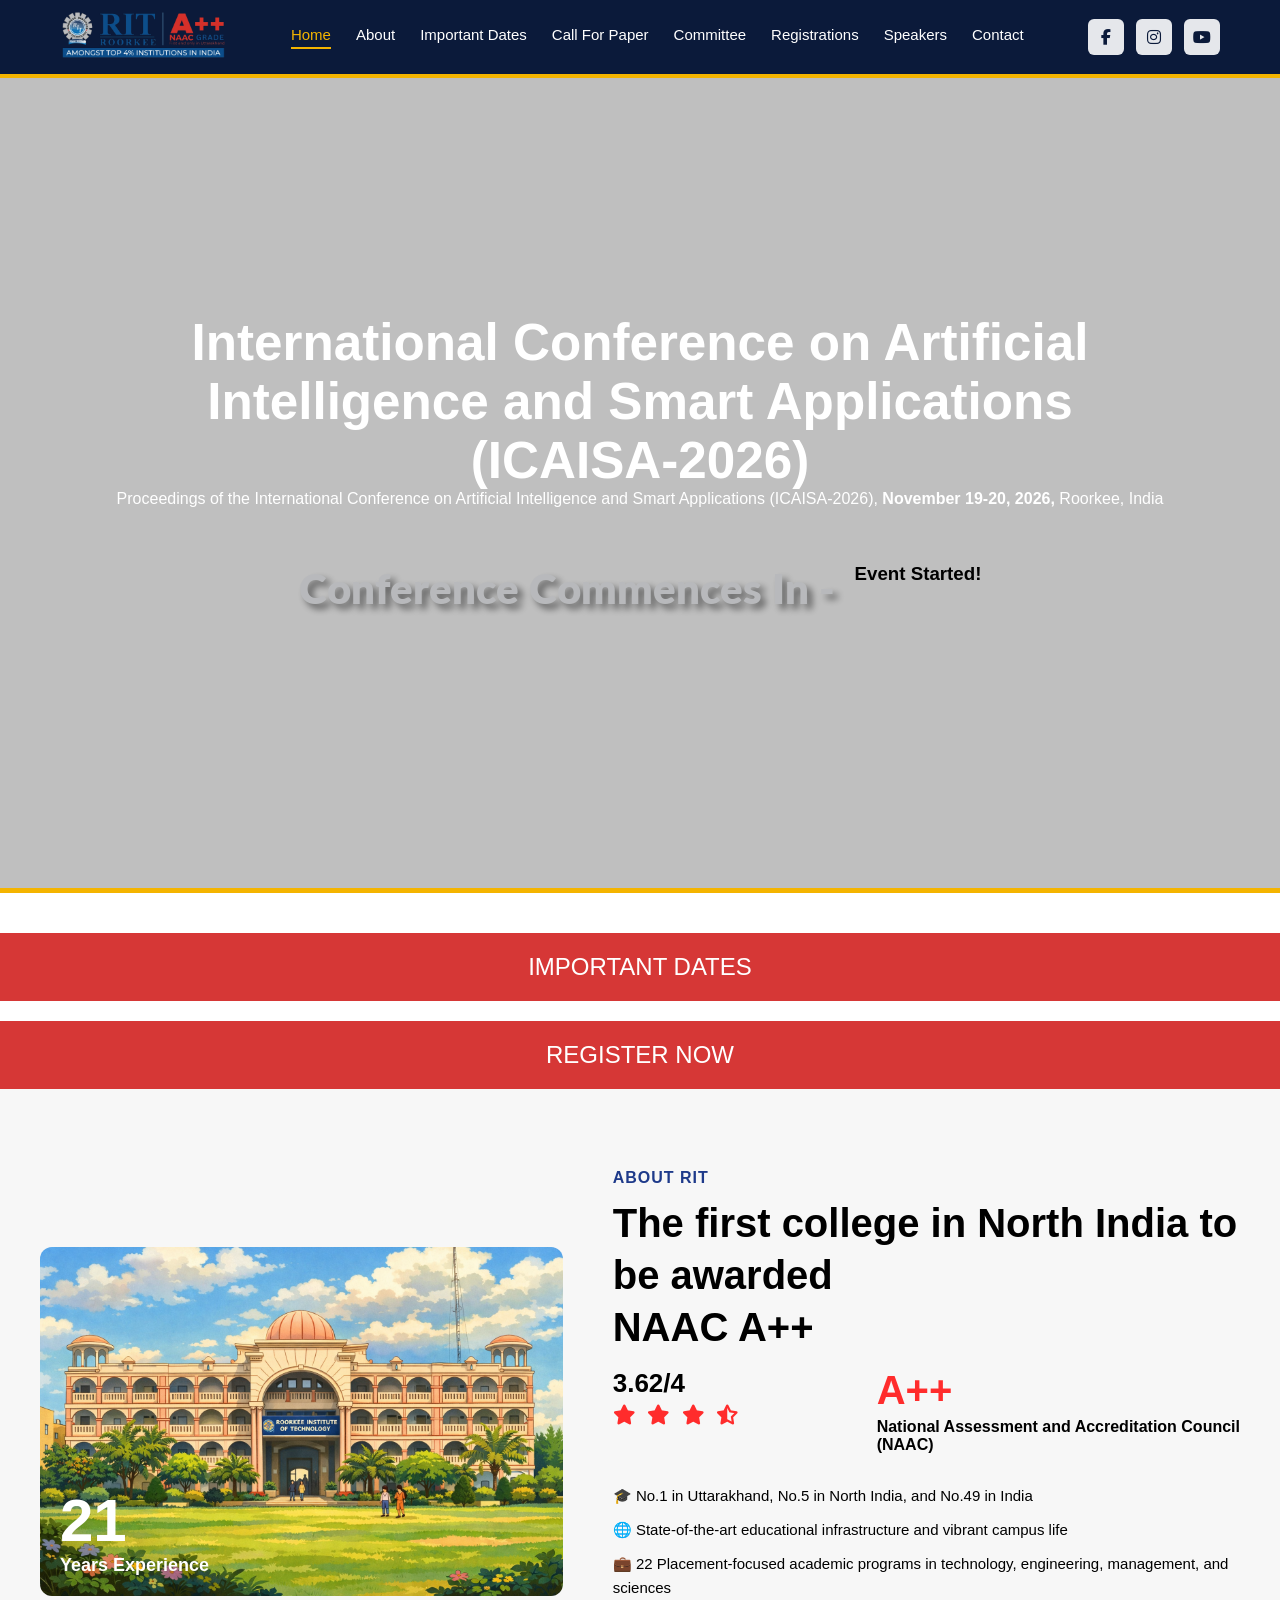
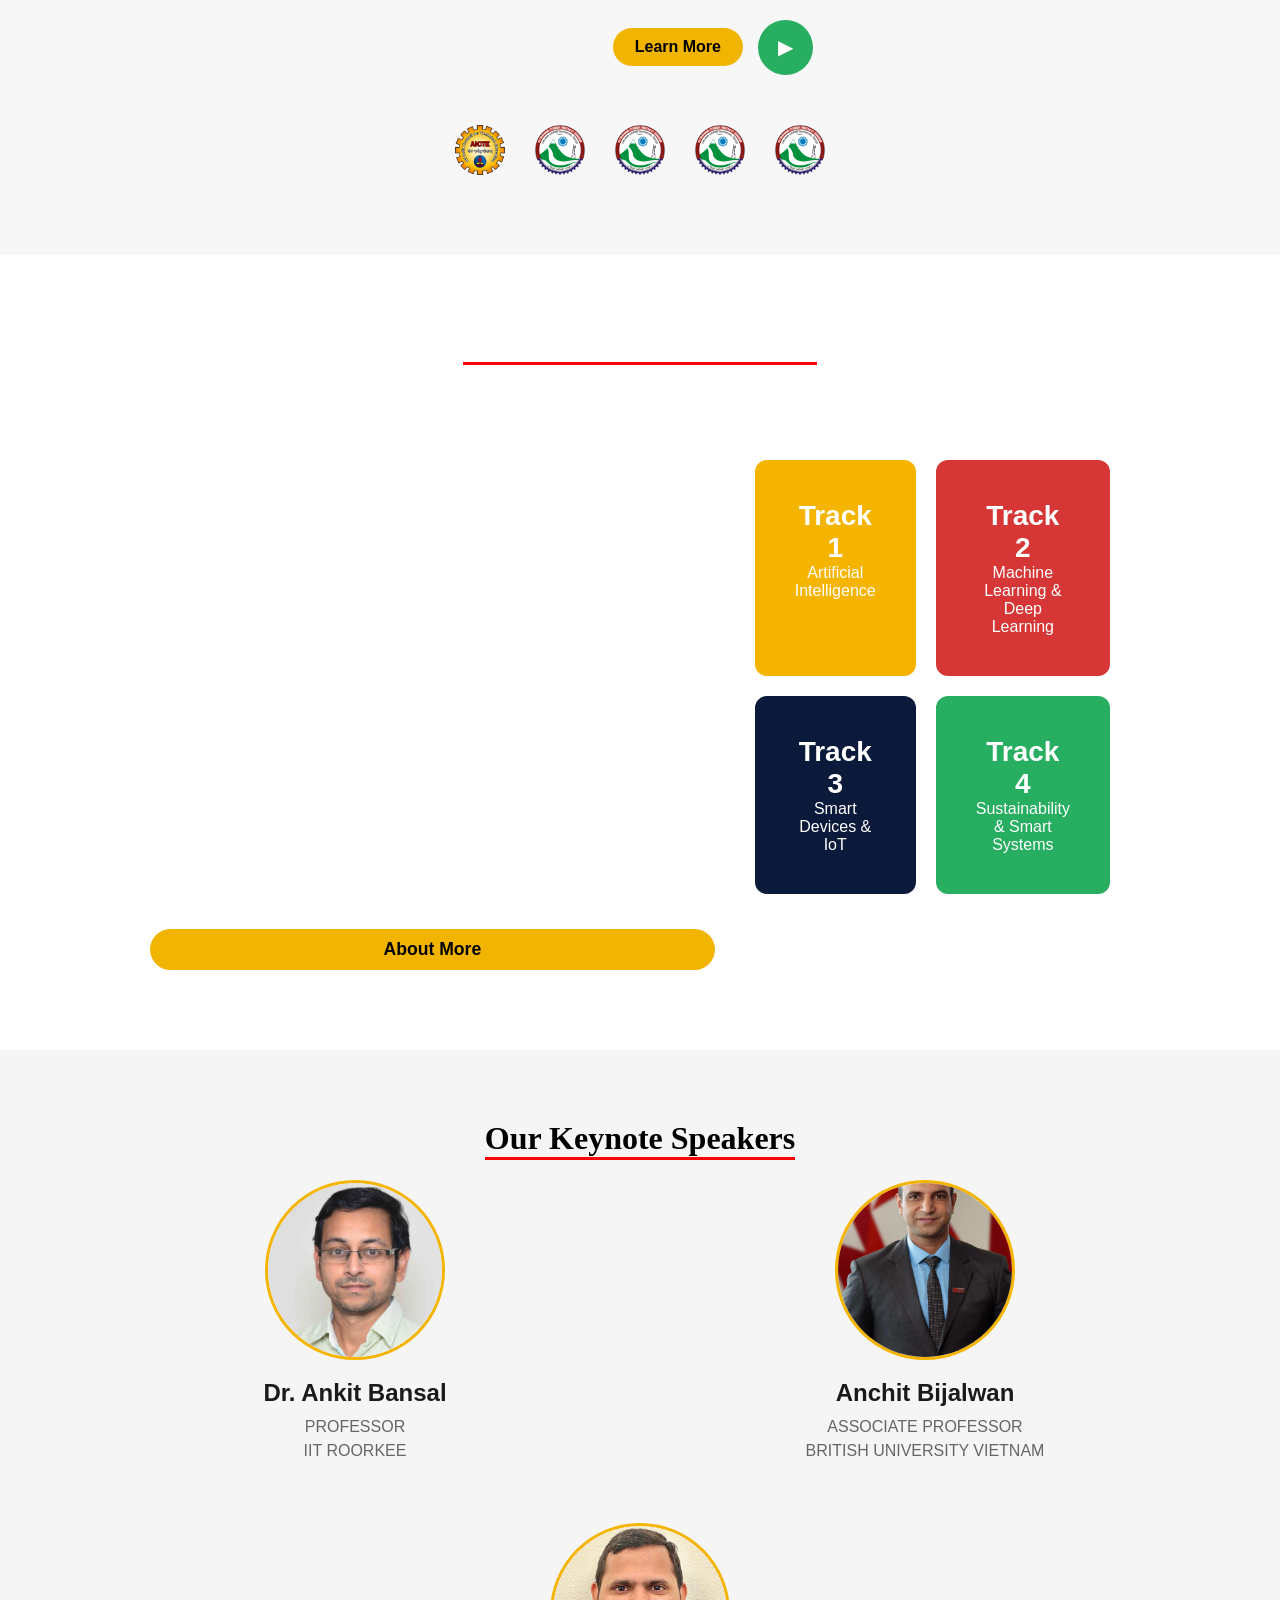
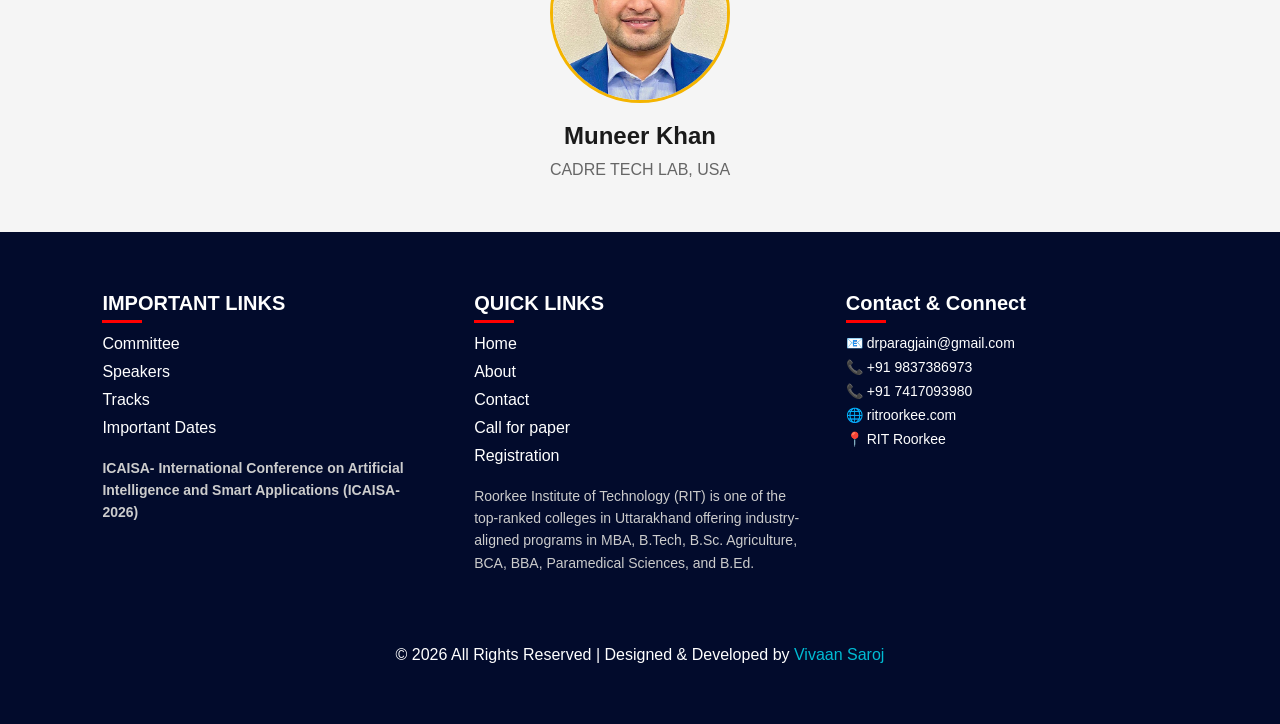
==== index.html @ 370b6e67 "Call for paper page and Important Dates page is added" ====
<!DOCTYPE html>
<html lang="en">

<head>
    <meta charset="UTF-8">
    <meta name="viewport" content="width=device-width, initial-scale=1.0">
    <title>RIT A++(ICAISA-2026)</title>
    <link rel="stylesheet" href="style.css">

    <link rel="stylesheet" href="https://cdnjs.cloudflare.com/ajax/libs/font-awesome/6.5.0/css/all.min.css">
    <link rel="preconnect" href="https://fonts.googleapis.com">
    <link rel="preconnect" href="https://fonts.gstatic.com" crossorigin>
    <link
        href="https://fonts.googleapis.com/css2?family=Barlow:ital,wght@0,100;0,200;0,300;0,400;0,500;0,600;0,700;0,800;0,900;1,100;1,200;1,300;1,400;1,500;1,600;1,700;1,800;1,900&family=Datatype:wght@100..900&family=Inter:ital,opsz,wght@0,14..32,100..900;1,14..32,100..900&family=Lato:ital,wght@0,100;0,300;0,400;0,700;0,900;1,100;1,300;1,400;1,700;1,900&family=Lobster+Two:ital,wght@0,400;0,700;1,400;1,700&family=Nata+Sans:wght@100..900&family=Teko:wght@300..700&display=swap"
        rel="stylesheet">

</head>

<body>


    <header class="navbar">
        <div class="nav-container">

            <!-- Logo -->
            <div class="logo">
                <a href="./index.html">
                    <img src="./resource/RIT_LOGO.png" alt="RIT Logo">
                </a>
            </div>

            <!-- Desktop Menu -->
            <nav class="nav-links">
                <a href="./index.html" class="active">Home</a>
                <a href="./About.html">About</a>
                <a href="./important-dates.html">Important Dates</a>
                <a href="./callforpaper.html">Call For Paper</a>
                <a href="./commettee.html">Committee</a>
                <a href="./registration.html">Registrations</a>
                <a href="#speaker-section">Speakers</a>
                <a href="./contact.html">Contact</a>
            </nav>

            <!-- Social Icons -->
            <div class="social-icons">
                <a href="https://www.facebook.com/roorkeerit/" target="_blank" rel="noopener noreferrer"><i class="fab fa-facebook-f"></i></a>
                <a href="https://www.instagram.com/ritroorkee2005/?hl=en" target="_blank" rel="noopener noreferrer"><i class="fab fa-instagram"></i></a>
                <a href="https://www.youtube.com/@Roorkeeinstituteoftechnology" target="_blank" rel="noopener noreferrer"><i class="fab fa-youtube"></i></a>
            </div>

            <!-- Mobile Menu Icon -->
            <div class="menu-toggle" id="menuToggle">
                ☰
            </div>

        </div>
    </header>
    <!-- Mobile Fullscreen Menu -->
    <div class="mobile-menu" id="mobileMenu">
        <span class="close-btn" id="closeMenu">✕</span>

        <a href="./index.html" class="active">Home</a>
        <a href="./About.html">About</a>
        <a href="./important-dates.html">Important Dates</a>
        <a href="./callforpaper.html">Call For Paper</a>
        <a href="./commettee.html">Committee</a>
        <a href="./registration.html">Registrations</a>
        <a href="#speaker-section">Speakers</a>
        <a href="./contact.html">Contact</a>

        <!-- Social Icons (Mobile) -->
        <div class="mobile-social">
            <a href="https://www.facebook.com/roorkeerit/" target="_blank" rel="noopener noreferrer"><i class="fab fa-facebook-f"></i></a>
            <a href="https://www.instagram.com/ritroorkee2005/?hl=en" target="_blank" rel="noopener noreferrer"><i class="fab fa-instagram"></i></a>
            <a href="https://www.youtube.com/@Roorkeeinstituteoftechnology" target="_blank" rel="noopener noreferrer"><i class="fab fa-youtube"></i></a>
        </div>
    </div>




    <section class="Hero-Section video-section">
        <video autoplay muted loop playsinline class="bg-video">
            <source src="https://res.cloudinary.com/dwsoa92iv/video/upload/v1775106284/video_pzdsb8.mp4"
                type="video/mp4">
            Your browser does not support the video tag.
        </video>

        <div class="content">
            <h1>International Conference on Artificial Intelligence and Smart Applications (ICAISA-2026)</h1>
            <p>Proceedings of the International Conference on Artificial Intelligence and Smart Applications
                (ICAISA-2026), <b>November
                    19-20, 2026,</b> Roorkee, India</p>
        </div>

        <div class="counter">
            <div class="countdown-container">
                <div class="counting-heading">
                    <h2 class="title">Conference Commences In - </h2>
                </div>

                <div class="countdown">
                    <div class="time-box">
                        <span id="days">00</span>
                        <p>Days</p>
                    </div>
                    <div class="time-box">
                        <span id="hours">00</span>
                        <p>Hours</p>
                    </div>
                    <div class="time-box">
                        <span id="minutes">00</span>
                        <p>Minutes</p>
                    </div>
                    <div class="time-box">
                        <span id="seconds">00</span>
                        <p>Seconds</p>
                    </div>
                </div>
            </div>
        </div>

    </section>

    <section class="home-page-links">

        <div class="home-links">
            <a href="./important-dates.html">IMPORTANT DATES</a>
        </div>
        <div class="home-links">
            <a href="./registration.html">REGISTER NOW</a>
        </div>

    </section>


    <!-- <section class="home-about-rit"></section> -->
    <section class="about-section">
        <div class="about-container">
    
            <!-- Left Image -->
            <div class="about-image">
                <img src="./resource/rit-about-img.png" alt="Experience Image">
    
                <div class="experience-badge">
                    <span class="years">21</span>
                    <span class="text">Years Experience</span>
                </div>
            </div>
    
            <!-- Right Content -->
            <div class="about-content">
                <p class="subtitle">ABOUT RIT</p>

                <div class="naac-left">
                    <h1>
                        The first college in North India to be awarded <br>
                        <span>NAAC A++</span>
                    </h1>
                
                    <div class="rating-naac">
                        <div class="rating">
                            <h2>3.62/4</h2>
                            <div class="stars">
                                <i class="fa-solid fa-star"></i>
                                <i class="fa-solid fa-star"></i>
                                <i class="fa-solid fa-star"></i>
                                <i class="fa-solid fa-star-half-stroke"></i>
                            </div>
                        </div>
                        <div class="rating naac">
                            <h2>A++</h2>
                            <p>National Assessment and Accreditation Council <br> (NAAC)</p>
                        </div>
                    </div>

                
                    <ul class="features">
                        <li>🎓 No.1 in Uttarakhand, No.5 in North India, and No.49 in India</li>
                        <li>🌐 State-of-the-art educational infrastructure and vibrant campus life</li>
                        <li>💼 22 Placement-focused academic programs in technology, engineering, management, and sciences</li>
                    </ul>
                </div>
    
                <div class="buttons">
                    <a href="https://ritroorkee.com/" class="btn-primary" target="_blank" rel="noopener noreferrer">Learn More</a>
    
                    <a href="https://www.youtube.com/watch?v=4znWxGRfNgY" class="play-btn" target="_blank" rel="noopener noreferrer">
                        ▶
                    </a>
                </div>
            </div>
    
        </div>
    
        <!-- Logos -->
        <div class="about-logos">
            <img src="./resource/AICTE-logo.png" alt="AICTE LOGO">
            <img src="./resource/UTU-logo.png" alt="UTU LOGO">
            <img src="./resource/UTU-logo.png" alt="UTU LOGO">
            <img src="./resource/UTU-logo.png" alt="UTU LOGO">
            <img src="./resource/UTU-logo.png" alt="UTU LOGO">
        </div>
    </section>



    <section class="welcome-section" id="welcome">
        <div class="welcome-heading">
            <h1>Welcome to ICAISA-2026</h1>
        </div>

        <div class="home-about-ICAISA">
            <div class="welcoming-paragraph">
                <p>Welcome to <b>"International Conference on Artificial Intelligence and Smart Applications
                        (ICAISA-2026)"</b></p>
                <p>
                    A prestigious international forum dedicated to advancing research, innovation, and collaboration
                    in the field of artificial intelligence and intelligent technologies. The conference serves
                    as a global hub for knowledge exchange, where experts, thought leaders, and innovators come together
                    to present ideas, share insights, and discuss transformative technologies shaping the future of
                    smart applications and digital ecosystems.
                </p>
            
                <p>
                    ICAISA-2026 is thoughtfully designed for a diverse and interdisciplinary audience, including
                    academicians, researchers, doctoral scholars, postgraduate students, industry professionals,
                    technology developers, startup founders, and policymakers. Whether you are presenting
                    groundbreaking research, exploring industry-driven solutions, or aiming to stay ahead in the
                    rapidly evolving AI landscape, this conference offers valuable opportunities for learning,
                    networking, and global collaboration.
                </p>
            
                <p>
                    The conference highlights key areas such as machine learning, deep learning,
                    computer vision, and natural language processing, along with their applications
                    in healthcare, smart cities, intelligent transportation, cybersecurity, automation, and
                    decision-making systems. By bridging the gap between theory and real-world implementation,
                    ICAISA-2026 aims to foster innovation, encourage collaboration, and build sustainable,
                    intelligent systems that enhance productivity and quality of life worldwide.
                </p>

                <a href="./About.html" class="btn-primary about-more-btn">About More</a>
            </div>
            
            <div class="Track-carousel">
                <div class="grid-container">
                    <div class="box box1">
                        <h3>Track 1</h3>
                        <p>Artificial Intelligence</p>
                    </div>
                    <div class="box box2">
                        <h3>Track 2</h3>
                        <p>Machine Learning & Deep Learning</p>
                    </div>
                    <div class="box box3">
                        <h3>Track 3</h3>
                        <p>Smart Devices & IoT</p>
                    </div>
                    <div class="box box4">
                        <h3>Track 4</h3>
                        <p>Sustainability & Smart Systems</p>
                    </div>
                </div>
            </div>
        </div>
    
    </section>



    <section class="speakers-section" id="speaker-section">
        <div class="welcome-heading speaker-heading">
            <h1>Our Keynote Speakers</h1>
        </div>
        <div class="speakers-container">

            <!-- Speaker 1 -->
            <div class="speaker">
                <img src="./resource/speaker1.jpg" alt="Dr Ankit Bansal">
                <h3>Dr. Ankit Bansal</h3>
                <p>PROFESSOR<br>IIT ROORKEE</p>
            </div>

            <!-- Speaker 2 -->
            <div class="speaker">
                <img src="./resource/speaker2.jpg" alt="Anchit Bijalwan">
                <h3>Anchit Bijalwan</h3>
                <p>ASSOCIATE PROFESSOR<br>BRITISH UNIVERSITY VIETNAM</p>
            </div>

            <!-- Speaker 3 -->
            <div class="speaker center">
                <img src="./resource/speaker3.jpg" alt="Muneer Khan">
                <h3>Muneer Khan</h3>
                <p>CADRE TECH LAB, USA</p>
            </div>

        </div>
    </section>



    <footer class="footer">
        <div class="footer-container">

            <!-- Column 1 -->
            <div class="footer-col">
                <h3>IMPORTANT LINKS</h3>
                <ul>
                    <li><a href="./commettee.html">Committee</a></li>
                    <li><a href="#speaker-section">Speakers</a></li>
                    <li><a href="#tracks-section">Tracks</a></li>
                    <li><a href="./important-dates.html">Important Dates</a></li>
                </ul>

                <p class="footer-desc">
                    <b>ICAISA- International Conference on Artificial Intelligence and Smart Applications
                        (ICAISA-2026)</b>
                </p>
            </div>

            <!-- Column 2 -->
            <div class="footer-col">
                <h3>QUICK LINKS</h3>
                <ul>
                    <li><a href="./index.html">Home</a></li>
                    <li><a href="./About.html">About</a></li>
                    <li><a href="./contact.html">Contact</a></li>
                    <li><a href="./callforpaper.html">Call for paper</a></li>
                    <li><a href="./registration.html">Registration</a></li>
                </ul>

                <p class="footer-desc">
                    Roorkee Institute of Technology (RIT) is one of the top-ranked colleges in Uttarakhand offering
                    industry-aligned programs in MBA, B.Tech, B.Sc. Agriculture, BCA, BBA, Paramedical Sciences, and
                    B.Ed.
                </p>
            </div>

            <!-- Column 3 -->
            <div class="footer-col contact">
                <h3>Contact & Connect</h3>

                <p>📧 drparagjain@gmail.com</p>
                <p>📞 +91 9837386973</p>
                <p>📞 +91 7417093980</p>
                <p>🌐 ritroorkee.com</p>
                <p>📍 RIT Roorkee</p>

                <!-- Map -->
                <div class="map">
                    <iframe src="https://www.google.com/maps?q=Roorkee%20Institute%20of%20Technology&output=embed"
                        loading="lazy">
                    </iframe>
                </div>
            </div>
        </div>
        <div class="developer-right">
            <p>
                © 2026 All Rights Reserved | Designed & Developed by
                <a href="https://vivaansaroj.netlify.app/" target="_blank" rel="noopener noreferrer">
                    Vivaan Saroj
                </a>
            </p>
        </div>
    </footer>

    <script src="script.js"></script>
</body>

</html>
---- style.css ----
* {
    margin: 0;
    padding: 0;
    box-sizing: border-box;
    font-family: 'Segoe UI', sans-serif;
}

body {
    background: #fff;
}

html {
    scroll-behavior: smooth;
}

/* NAVBAR */
.navbar {
    background: #0b1a3a;
    /* deep blue */
    border-bottom: 4px solid #f4b400;
    /* yellow accent */
}

.nav-container {
    max-width: 1200px;
    margin: auto;
    padding: 10px 20px;
    display: flex;
    justify-content: space-between;
    align-items: center;
}

/* LOGO */
.logo {
    color: white;
    font-weight: bold;
    display: flex;
    align-items: center;
    gap: 8px;
}

.logo {
    display: flex;
    align-items: center;
}

.logo img {
    height: 50px;
    /* control size */
    width: auto;
    object-fit: contain;
}

/* Mobile Responsive NAVBAR */
@media (max-width: 600px) {
    .logo img {
        height: 38px;
    }
}

.logo .rit {
    font-size: 24px;
}

.logo .grade {
    font-size: 20px;
}

.logo .conf {
    font-size: 16px;
    opacity: 0.8;
}

/* DESKTOP MENU */
.nav-links {
    display: flex;
    gap: 25px;
}

.nav-links a {
    color: white;
    text-decoration: none;
    font-size: 15px;
    position: relative;
}

.nav-links a:hover,
.nav-links .active {
    color: #f4b400;
}

/* underline effect */
.nav-links a::after {
    content: "";
    display: block;
    height: 2px;
    background: #f4b400;
    width: 0%;
    transition: 0.3s;
    margin-top: 4px;
}

.nav-links a:hover::after,
.nav-links .active::after {
    width: 100%;
}

/* SOCIAL ICONS */
.social-icons {
    display: flex;
    gap: 12px;
}

.social-icons a {
    width: 36px;
    height: 36px;
    background: #e5e7eb;
    color: #0b1a3a;
    display: flex;
    align-items: center;
    justify-content: center;
    border-radius: 6px;
    transition: 0.3s;
    text-decoration: none;
}

.social-icons a:hover {
    background: #f4b400;
    color: #000;
}

/* RESPONSIVE FIX */
@media (max-width: 900px) {
    .social-icons {
        display: none;
    }
}

/* MOBILE ICON */
.menu-toggle {
    display: none;
    font-size: 26px;
    color: white;
    cursor: pointer;
}

/* MOBILE MENU */
.mobile-menu {
    position: fixed;
    top: 0;
    right: -100%;
    width: 70%;
    height: 100%;
    background: #020d1f;
    display: flex;
    flex-direction: column;
    padding: 80px 30px;
    transition: 0.4s;
    z-index: 1000;
}

/* MOBILE SOCIAL */
.mobile-social {
    margin-top: auto;
    /* pushes icons to bottom */
    padding-top: 30px;
    display: flex;
    gap: 15px;
}

.mobile-social a {
    width: 40px;
    height: 40px;
    background: rgba(255, 255, 255, 0.1);
    color: white;
    display: flex;
    align-items: center;
    justify-content: center;
    border-radius: 6px;
    transition: 0.3s;
    text-decoration: none;
}

.mobile-social a:hover {
    background: #f4b400;
    color: black;
}

.mobile-menu a {
    color: white;
    text-decoration: none;
    font-size: 18px;
    padding: 15px 0;
    border-bottom: 1px solid rgba(255, 255, 255, 0.1);
}

.mobile-menu a.active {
    color: #4da3ff;
}

.mobile-menu.open {
    right: 0;
}

.close-btn {
    position: absolute;
    top: 20px;
    right: 25px;
    font-size: 28px;
    color: white;
    cursor: pointer;
}

/* RESPONSIVE */
@media (max-width: 900px) {
    .nav-links {
        display: none;
    }

    .menu-toggle {
        display: block;
    }
}

.Hero-Section {
    width: 100%;
}

.video-section {
    position: relative;
    height: 90.5vh;
    overflow: hidden;
    border-bottom: 5px solid #f4b400;

    display: flex;
    flex-direction: column;
    justify-content: center;
    align-items: center;
}

/* Background video */
.bg-video {
    position: absolute;
    top: 50%;
    left: 50%;
    width: 100%;
    height: 100%;
    object-fit: cover;
    transform: translate(-50%, -50%);
    z-index: -1;
}

.content {
    padding: 0 clamp(20px, 8vw, 150px);
    position: relative;
    z-index: 1;
    color: white;
    text-align: center;

    top: auto;
    transform: none;

}

.content h1 {
    font-size: clamp(1.8rem, 4vw, 3.25rem);
}


@media (max-width: 768px) {

    .bg-video {
        display: none;
    }

    .video-section {
        height: auto;
        /* 🔥 allow content to grow */
        padding: 60px 15px;

        box-shadow: 0 4px 10px rgba(0, 0, 0, 0.5);
        background-image: url('https://res.cloudinary.com/dwsoa92iv/image/upload/v1775106842/Hero-img_woreyk.jpg');
        /* background-image: url(./resource/Hero-img2.jpg); */
        background-position: center;
        background-size: cover;
        background-repeat: no-repeat;
    }

    .content {
        padding: 0 15px;
    }

    .counter {
        margin-top: 25px;
    }
}

/* Optional dark overlay */
.video-section::before {
    content: "";
    position: absolute;
    inset: 0;
    background: rgba(0, 0, 0, 0.25);
    z-index: 0;
}

/* countdown-container */

.counter {
    position: static;
    /* ❌ remove absolute */
    margin-top: 30px;
    /* space from content */
}

.countdown-container {
    margin-top: 20px;
    text-align: center;
    padding-top: 5px;
    display: flex;
    /* flex-direction: row; */
    flex-wrap: wrap;
    gap: 20px;
    justify-content: space-evenly;
}

.counting-heading {
    display: flex;
    justify-content: center;
    align-items: center;
    color: #f5f7fa;
}

.title {
    font-family: "Lato", sans-serif;
    font-weight: 600;
    font-style: normal;
    font-size: 3rem;
    margin-bottom: 10px;
    text-shadow: 5px 5px 7px rgba(0, 0, 0, 0.5);
}

.countdown {
    display: flex;
    justify-content: center;
    gap: 20px;
    flex-wrap: wrap;
}

.time-box {
    background: #ffffff;
    color: #0a2540;
    padding: 20px;
    border-radius: 12px;
    width: 100px;
    box-shadow: 0 4px 10px rgba(0, 0, 0, 0.4);
    transition: transform 0.3s ease;
}

.time-box:hover {
    transform: translateY(-5px);
}

.time-box span {
    font-size: 2rem;
    font-weight: bold;
    display: block;
}

.time-box p {
    margin: 5px 0 0;
    font-size: 0.8rem;
}

/* COUNTDOWN 📱 Mobile */
@media (max-width: 600px) {
    .countdown-container {
        text-align: center;
        padding-top: 5px;
        display: flex;
        flex-direction: column;
        justify-content: space-evenly;
    }

    .title {
        font-size: 2rem;
    }

    .time-box {
        width: 70px;
        padding: 15px;
    }

    .time-box span {
        font-size: 1.5rem;
    }

    .title {
        font-size: 1.5rem;
    }
}


/* HOME - PAGE LINKS section */

.home-page-links {
    width: 100%;
    /* height: 20vh; */
    display: flex;
    justify-content: center;
    align-items: center;
    flex-direction: column;
    gap: 20px;
    padding-top: 40px;
}

.home-links {
    width: 100%;
    background-color: #d63736;
    padding: 20px;
    text-align: center;
    color: white;
}

.home-links a {
    text-decoration: none;
    color: white;
    font-size: 1.5rem;
    font-weight: 500;
}

/* About RIT */

.about-section {
    padding: 80px 20px;
    font-family: 'Poppins', sans-serif;
    background: #f7f7f7;
}

/* Layout */
.about-container {
    max-width: 1200px;
    margin: auto;
    display: grid;
    grid-template-columns: 1fr 1.2fr;
    gap: 50px;
    align-items: center;
}

/* Image */
.about-image {
    position: relative;
}

.about-image img {
    width: 100%;
    border-radius: 12px;
    display: block;
}

/* Badge */
.experience-badge {
    position: absolute;
    bottom: 20px;
    left: 20px;
    color: #fff;
}

.experience-badge .years {
    font-size: 60px;
    font-weight: 700;
    display: block;
}

.experience-badge .text {
    font-size: 18px;
    font-weight: 600;
}

/* Content */
.about-content .subtitle {
    color: #1E3A8A;
    font-weight: 700;
    margin-bottom: 10px;
}

.naac-left h1 {
    font-size: 40px;
    font-weight: 750;
    line-height: 1.3;

}

.naac-left h1 span {
    display: block;
}

/* Rating */

.rating-naac {
    display: flex;
    justify-content: space-between;
}

.rating {
    margin: 15px 0;
}

.rating h2 {
    font-size: 26px;
    margin-bottom: 5px;
    font-weight: 600;
}

.stars {
    color: #ff2c2c;
    font-size: 20px;
    letter-spacing: 3px;
}

.naac h2 {
    font-size: 40px;
    font-weight: 800;
    color: #ff2c2c;
}

.naac p {
    font-weight: 700;
}

/* Features */
.features {
    list-style: none;
    padding: 0;
    margin-top: 15px;
}

.features li {
    margin-bottom: 10px;
    font-size: 15px;
    line-height: 1.6;
}

/* Buttons */
.buttons {
    display: flex;
    align-items: center;
    gap: 15px;
    margin-top: 20px;
    flex-wrap: wrap;
}

.btn-primary {
    background: #f1b400;
    color: #000;
    padding: 10px 22px;
    border-radius: 30px;
    text-decoration: none;
    font-weight: 600;
    transition: 0.3s;
}

.btn-primary:hover {
    background: #d99d00;
}

.play-btn {
    width: 55px;
    height: 55px;
    background: #27ae60;
    border-radius: 50%;
    display: flex;
    align-items: center;
    justify-content: center;
    color: #fff;
    font-size: 20px;
    text-decoration: none;
}

/* Logos */
.about-logos {
    margin-top: 50px;
    display: flex;
    justify-content: center;
    gap: 30px;
    flex-wrap: wrap;
}

.about-logos img {
    height: 50px;
    object-fit: contain;
}

/* ========================= */
/* ✅ Tablet */
@media (max-width: 900px) {
    .about-container {
        grid-template-columns: 1fr;
    }

    .experience-badge {
        left: 50%;
        transform: translateX(-50%);
    }

    .naac {
        text-align: end;
    }

    .buttons {
        justify-content: center;
    }
}

/* ========================= */
/* ✅ Mobile */
@media (max-width: 600px) {

    .about-section {
        padding: 50px 15px;
    }

    .naac-left h1 {
        font-size: 28px;
    }

    .rating h2 {
        font-size: 40px;
    }

    .features li {
        font-size: 14px;
    }

    .experience-badge .years {
        font-size: 40px;
    }

    .experience-badge .text {
        font-size: 14px;
    }

    .play-btn {
        width: 50px;
        height: 50px;
        font-size: 18px;
    }

    .about-logos img {
        height: 40px;
    }
}



/* welcome-section */



.welcome-section {
    position: relative;
    width: 100%;
    padding-top: 50px;
    padding-bottom: 80px;
    background: linear-gradient(rgba(0, 0, 0, 0.7), rgba(0, 0, 0, 0.7)),
            url(./resource/Hero-img2.jpg) center/cover no-repeat;
    background-attachment: fixed;
}



/* Overlay layer */
.section::before {
    content: "";
    position: absolute;
    inset: 0;
    background: rgba(255, 255, 255, 0.656);
    /* 🔥 Increase for lower visibility */
    z-index: 0;
}

/* Content stays above */
.section * {
    position: relative;
    z-index: 1;
}

.welcome-heading {
    /* background: #FFA500; */
    padding-top: 20px;
    padding-bottom: 20px;
    display: flex;
    flex-direction: column;
    justify-content: center;
    align-items: center;

}

.welcome-heading h1 {
    font-size: clamp(1.5rem, 2.5vw, 2.5rem);
    font-family: "Pacifico", cursive;
    font-weight: 600;
    font-style: normal;
    border-bottom: 3px solid red;
    display: inline-block;
    /* important */
    text-align: center;
    color: white;
}


.home-about-ICAISA {
    display: flex;
    justify-content: center;
    align-items: center;
    gap: 20px;
    padding-left: 150px;
    padding-right: 150px;
}



.welcoming-paragraph {
    display: flex;
    flex-direction: column;
    justify-content: center;
    align-self: center;
    gap: 10px;
    color: white;
    font-size: 1.1rem;
}

.about-more-btn{
    align-items: center;
    text-align: center;
}

/* ---------------------------- */

.grid-container {
    display: grid;
    grid-template-columns: repeat(2, 1fr);
    /* 2x2 on desktop */
    gap: 20px;
    padding: 20px;
}


.box {
    /* background: #1c344d; */
    color: #fff;
    padding: 40px;
    text-align: center;
    font-size: 20px;
    border-radius: 12px;
}

.box h3{
    font-size: 1.75rem;
}
.box p {
    font-size: 1rem;
}

.box1 {
    background-color: #f4b400;
}
.box2 {
    background-color:#d63736;
}
.box3 {
    background-color: #0b1a3a;
}
.box4 {
    background-color: #27ae60;
}


/* Mobile View */
@media (max-width: 768px) {
    .grid-container {
        grid-template-columns: 1fr;
        /* 1 column (4 rows) */
    }
}

/* ------------------------------ */



/* WELCOME -Mobile */

@media (max-width: 600px) {
    .home-about-ICAISA {
        padding-left: 25px;
        padding-right: 25px;
    }
}


@media (max-width: 1000px) {

    .home-about-ICAISA {
        flex-direction: column;
        padding-left: 25px;
        padding-right: 25px;
    }
}






/* Speaker - Section*/
.speakers-section {
    background: #f5f5f5;
    padding: 50px 20px;
    position: relative;
}

.speaker-heading h1{
    color: black;
}

/* Grid Layout */
.speakers-container {
    max-width: 1100px;
    margin: auto;
    display: grid;
    grid-template-columns: repeat(2, 1fr);
    gap: 60px 40px;
    justify-items: center;
}

/* Speaker Card */
.speaker {
    text-align: center;
}

/* Image */
.speaker img {
    width: 180px;
    height: 180px;
    border-radius: 50%;
    border: 3px solid #f4b400;
    object-fit: cover;
    margin-bottom: 15px;
}

/* Name */
.speaker h3 {
    font-size: clamp(1.2rem, 2vw, 1.5rem);
    font-weight: 600;
    color: #1a1a1a;
    margin-bottom: 8px;
}

/* Info */
.speaker p {
    font-size: clamp(0.85rem, 1.5vw, 1rem);
    color: #666;
    line-height: 1.5;
}

/* Center bottom speaker */
.center {
    grid-column: span 2;
}


/* SPEAKER Mobile */
@media (max-width: 768px) {
    .speakers-container {
        grid-template-columns: 1fr;
        gap: 40px;
    }

    .center {
        grid-column: span 1;
    }

    .speaker img {
        width: 140px;
        height: 140px;
    }
}











/* Tracks - Section */
.tracks-section {
    padding: 60px 20px 100px;
    background: #f9f9fb;
    text-align: center;
    background-image: url(./resource/paper-texture.jpg);
    background-position: center;
    background-attachment: fixed;
    background-repeat: no-repeat;
}

/* Title */
.section-title {
    font-size: clamp(1.8rem, 2.5vw, 2.5rem);
    margin-bottom: 40px;
    font-weight: 600;
    border-bottom: 3px solid red;
    display: inline-block;
}

/* Grid Layout */
.tracks-container {
    display: grid;
    grid-template-columns: repeat(3, 1fr);
    gap: 25px;
    max-width: 1200px;
    margin: auto;
}

/* Card */
.track-card {
    background: #fff;
    padding: 25px 20px;
    border-radius: 16px;
    border: 1px solid #e0e0e0;
    text-align: left;
    transition: 0.3s ease;
}

.track-card:hover {
    transform: translateY(-5px);
    box-shadow: 0 8px 20px rgba(0, 0, 0, 0.08);
}

/* Headings */
.track-card h3 {
    text-align: center;
    margin-bottom: 10px;
    font-size: 1.5rem;
}

.track-sub {
    text-align: center;
    font-size: 0.9rem;
    margin-bottom: 15px;
    color: #555;
}

/* List */
.track-card ul {
    list-style: none;
    padding: 0;
}

.track-card li {
    margin: 8px 0;
    position: relative;
    padding-left: 18px;
}

.track-card li::before {
    content: "→";
    position: absolute;
    left: 0;
    color: #f4b400;
    /* Yellow accent */
}

/* ---------------- TRACK RESPONSIVE ---------------- */

/* Tablet */
@media (max-width: 992px) {
    .tracks-container {
        grid-template-columns: repeat(2, 1fr);
    }
}

/* Mobile */
@media (max-width: 600px) {
    .tracks-container {
        grid-template-columns: 1fr;
    }

    .track-card {
        text-align: left;
    }
}












.footer {
    /* margin-top: 20px; */
    background: #020b2c;
    color: #fff;
    padding: 60px 8%;
    font-family: 'Poppins', sans-serif;
}

.footer-container {
    display: grid;
    grid-template-columns: repeat(3, 1fr);
    gap: 40px;
}

.footer-col h3 {
    font-size: 20px;
    margin-bottom: 20px;
    position: relative;
}

.footer-col h3::after {
    content: "";
    width: 40px;
    height: 3px;
    background: red;
    position: absolute;
    left: 0;
    bottom: -8px;
}

.footer-col ul {
    list-style: none;
    padding: 0;
}

.footer-col ul li {
    margin: 10px 0;
}

.footer-col ul li a {
    color: #fff;
    text-decoration: none;
    transition: 0.3s;
}

.footer-col ul li a:hover {
    color: #f4b400;
}

.footer-desc {
    margin-top: 20px;
    font-size: 14px;
    line-height: 1.6;
    color: #ccc;
}

/* Contact */
.contact p {
    margin: 8px 0;
    font-size: 14px;
}

/* Map */
.map {
    margin-top: 15px;
    border-radius: 10px;
    overflow: hidden;
}

.map iframe {
    width: 100%;
    height: 150px;
    border: none;
}

.developer-right {
    padding-top: 30px;
    width: 100%;
    text-align: center;
}

footer a {
    color: #00bcd4;
    /* or your brand color */
    text-decoration: none;
    font-weight: 500;
}

footer a:hover {
    text-decoration: underline;
}

/* Responsive */
@media (max-width: 900px) {
    .footer-container {
        grid-template-columns: 1fr;
    }

    .footer {
        padding: 40px 5%;
    }
}


/* Important Dates - page  */


/* Section */
.important-dates {
    padding: 100px 20px;
    background: #f7f7f7;
    font-family: 'Poppins', sans-serif;
}

.container {
    max-width: 1100px;
    margin: auto;
}

/* Subtitle */
.subtitle {
    color: #1E3A8A;
    font-weight: 600;
    letter-spacing: 1px;
    margin-bottom: 10px;
}

/* Title */
.title {
    font-size: 42px;
    font-weight: 800;
    display: flex;
    align-items: center;
    gap: 12px;
    margin-bottom: 40px;
}

/* Decorative line */
.line {
    width: 40px;
    height: 4px;
    background: linear-gradient(to right, rgb(255, 179, 0), rgb(255, 247, 133));
    display: inline-block;
}

/* Card */
.dates-card {
    background: #ffffff;
    border: 1px solid #ddd;
    border-radius: 6px;
    overflow: hidden;
    box-shadow: 0 10px 30px rgba(0, 0, 0, 0.05);
}


/* Rows */
.row {
    display: flex;
    justify-content: space-between;
    padding: 18px 20px;
    border-bottom: 1px solid #eee;
    font-size: 16px;
}

.row:hover {
    background: #fafafa;
}

.row:last-child {
    border-bottom: none;
}

/* Highlight row */
.row.highlight {
    background: #f1f1f1;
    font-weight: 600;
}

/* Left text */
.row span:first-child {
    color: #555;
    max-width: 60%;
}

/* Right text */
.row span:last-child {
    color: #333;
    font-weight: 500;
}

.registration-btn {
    display: flex;
    justify-content: center;
    align-items: center;
    margin-top: 30px;
}

.registration-btn a {
    text-decoration: none;
    font-size: 1.1rem;
    font-weight: 600;
    color: #fff;
    background: linear-gradient(135deg, #27ae60, #2ecc71);
    padding: 12px 28px;
    border-radius: 50px;
    transition: all 0.3s ease;
    box-shadow: 0 8px 20px rgba(0, 0, 0, 0.15);
}

/* Hover Effect */
.registration-btn a:hover {
    transform: translateY(-3px);
    box-shadow: 0 12px 25px rgba(0, 0, 0, 0.2);
    background: linear-gradient(135deg, #2ecc71, #27ae60);
}

/* Active Click Effect */
.registration-btn a:active {
    transform: scale(0.96);
    box-shadow: 0 5px 10px rgba(0, 0, 0, 0.15);
}

/* Responsive */
@media (max-width: 768px) {

    .important-dates{
        padding: 60px 20px;
    }

    .title {
        font-size: 28px;
        flex-direction: column;
        align-items: flex-start;
    }

    .row {
        flex-direction: column;
        gap: 6px;
    }

    .row span:first-child {
        max-width: 100%;
    }
}
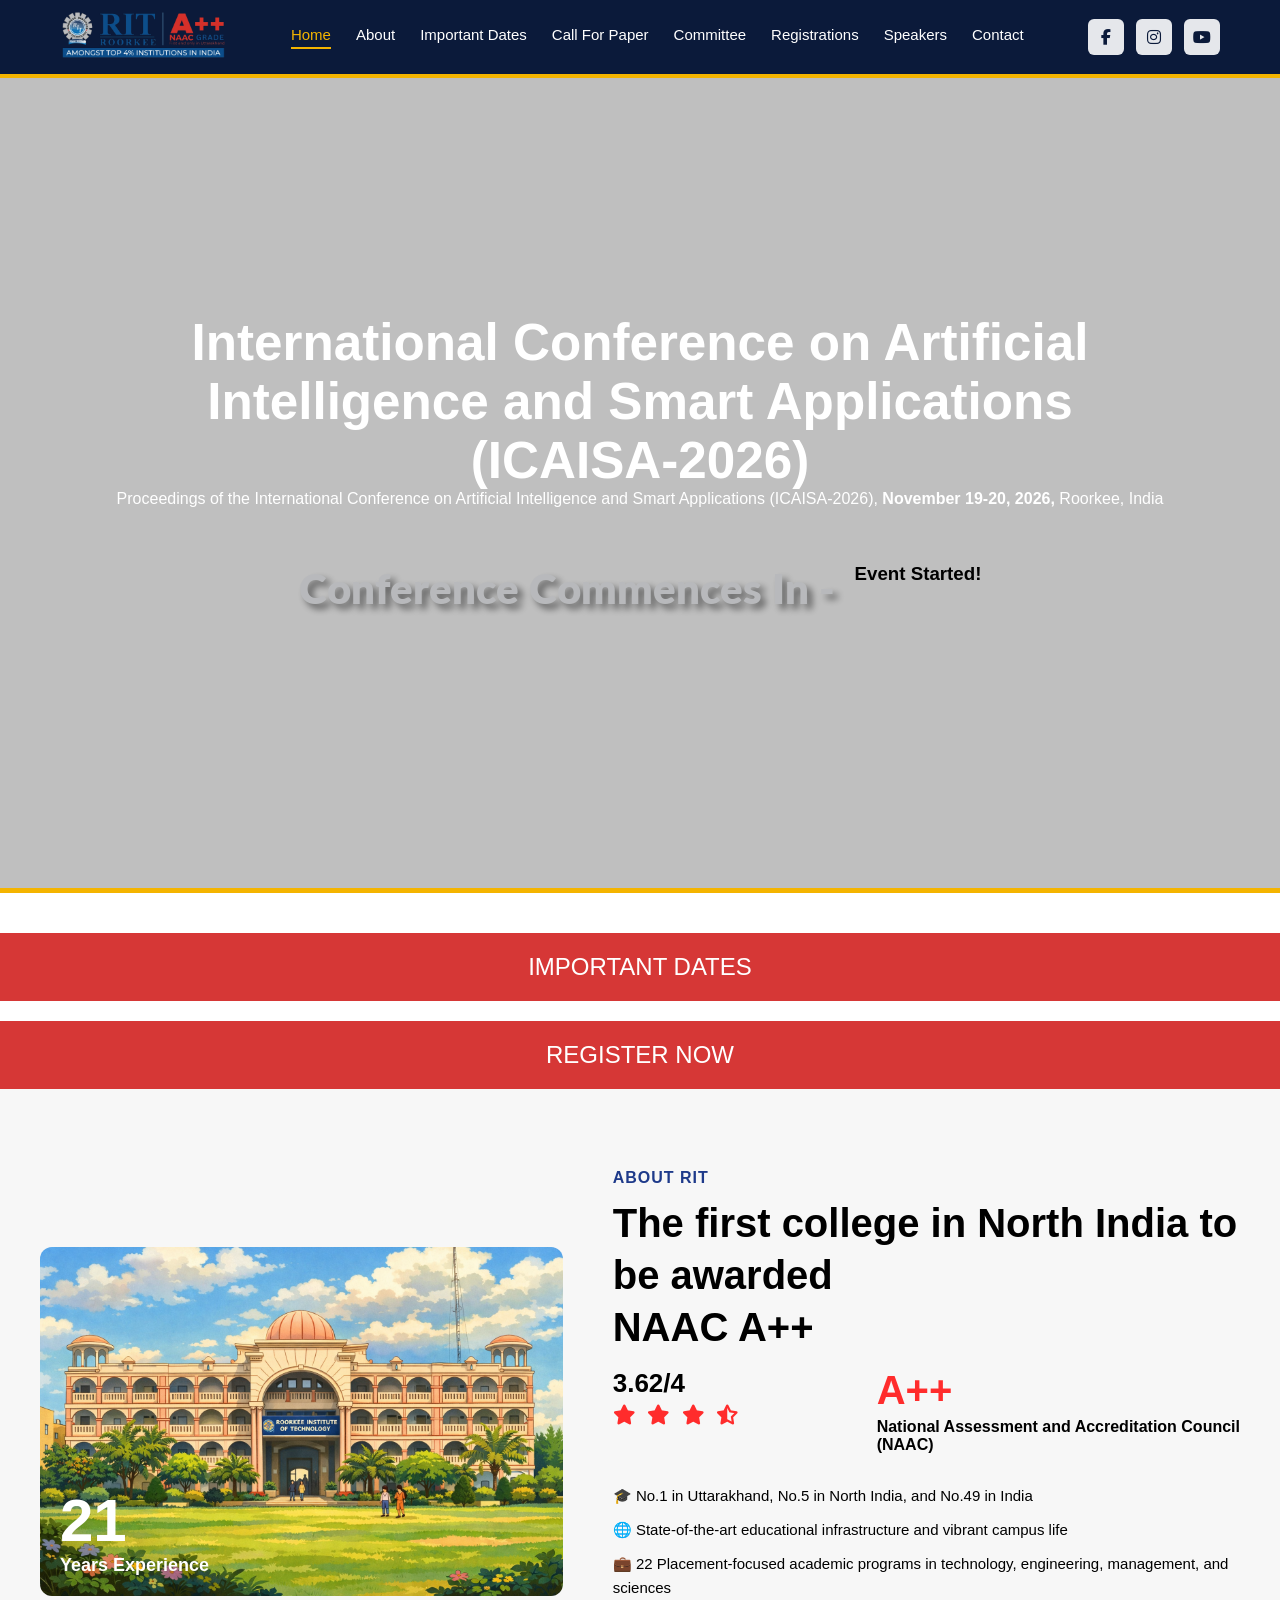
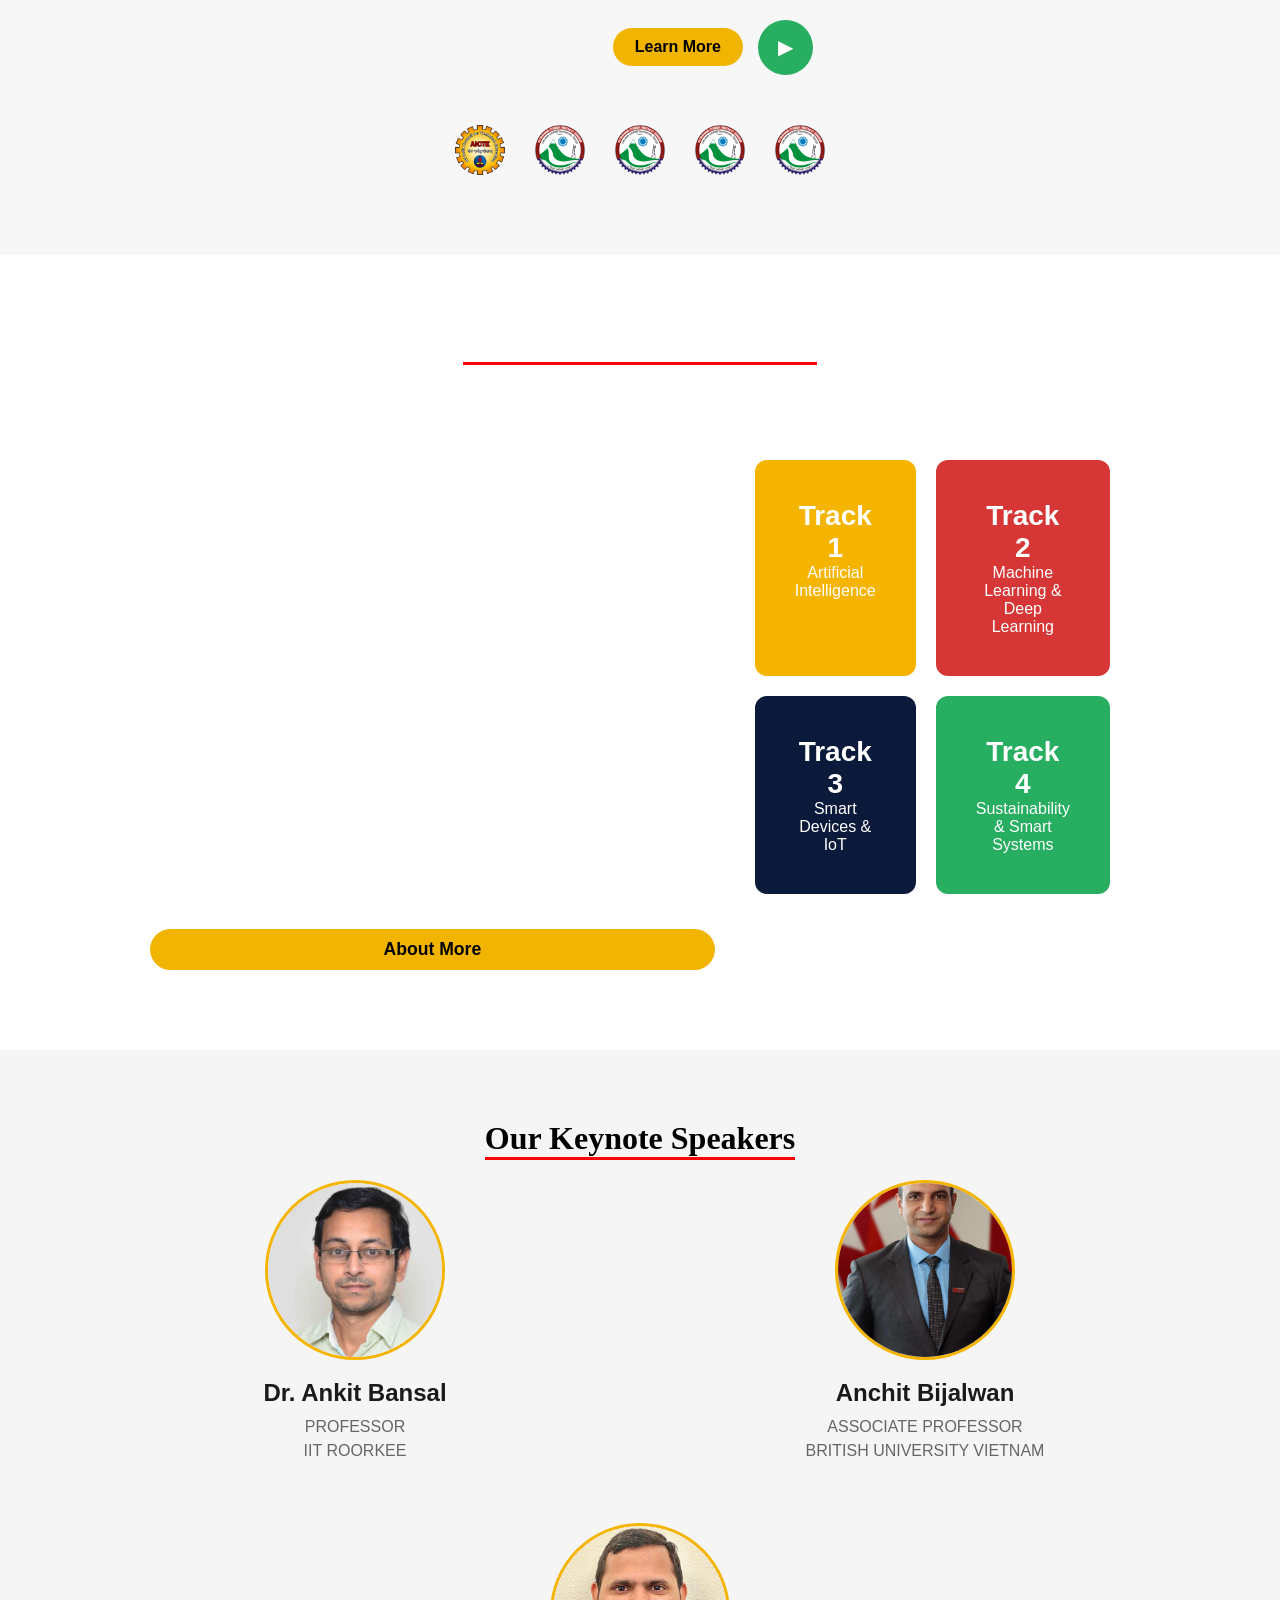
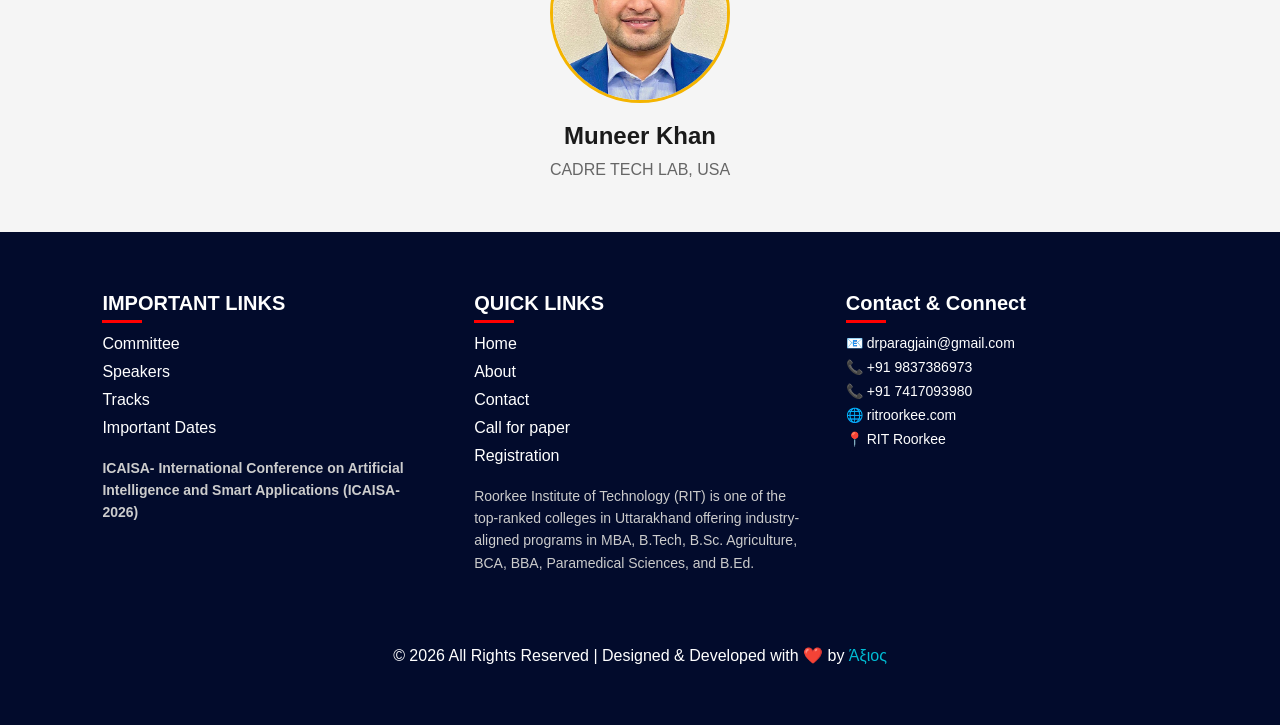
==== commit e3b6fd0b: "Footer and Navbar modified" ====
--- a/index.html
+++ b/index.html
@@ -215,11 +215,9 @@
                 <p>Welcome to <b>"International Conference on Artificial Intelligence and Smart Applications
                         (ICAISA-2026)"</b></p>
                 <p>
-                    A prestigious international forum dedicated to advancing research, innovation, and collaboration
-                    in the field of artificial intelligence and intelligent technologies. The conference serves
-                    as a global hub for knowledge exchange, where experts, thought leaders, and innovators come together
-                    to present ideas, share insights, and discuss transformative technologies shaping the future of
-                    smart applications and digital ecosystems.
+                A prestigious international forum dedicated to advancing research, innovation, and collaboration in artificial
+                intelligence and intelligent technologies. The conference serves as a global hub for knowledge exchange, where experts,
+                thought leaders, and innovators come together to present ideas, share insights, and discuss transformative technologies shaping the future of smart applications and digital ecosystems.
                 </p>
             
                 <p>
@@ -358,9 +356,9 @@
         </div>
         <div class="developer-right">
             <p>
-                © 2026 All Rights Reserved | Designed & Developed by
+                © 2026 All Rights Reserved | Designed & Developed with ❤️ by
                 <a href="https://vivaansaroj.netlify.app/" target="_blank" rel="noopener noreferrer">
-                    Vivaan Saroj
+                    Άξιος
                 </a>
             </p>
         </div>
--- a/style.css
+++ b/style.css
@@ -716,6 +716,7 @@
     gap: 20px;
     padding-left: 150px;
     padding-right: 150px;
+    /* text-align: center; */
 }
 
 
@@ -804,6 +805,7 @@
         flex-direction: column;
         padding-left: 25px;
         padding-right: 25px;
+        text-align: center;
     }
 }
 
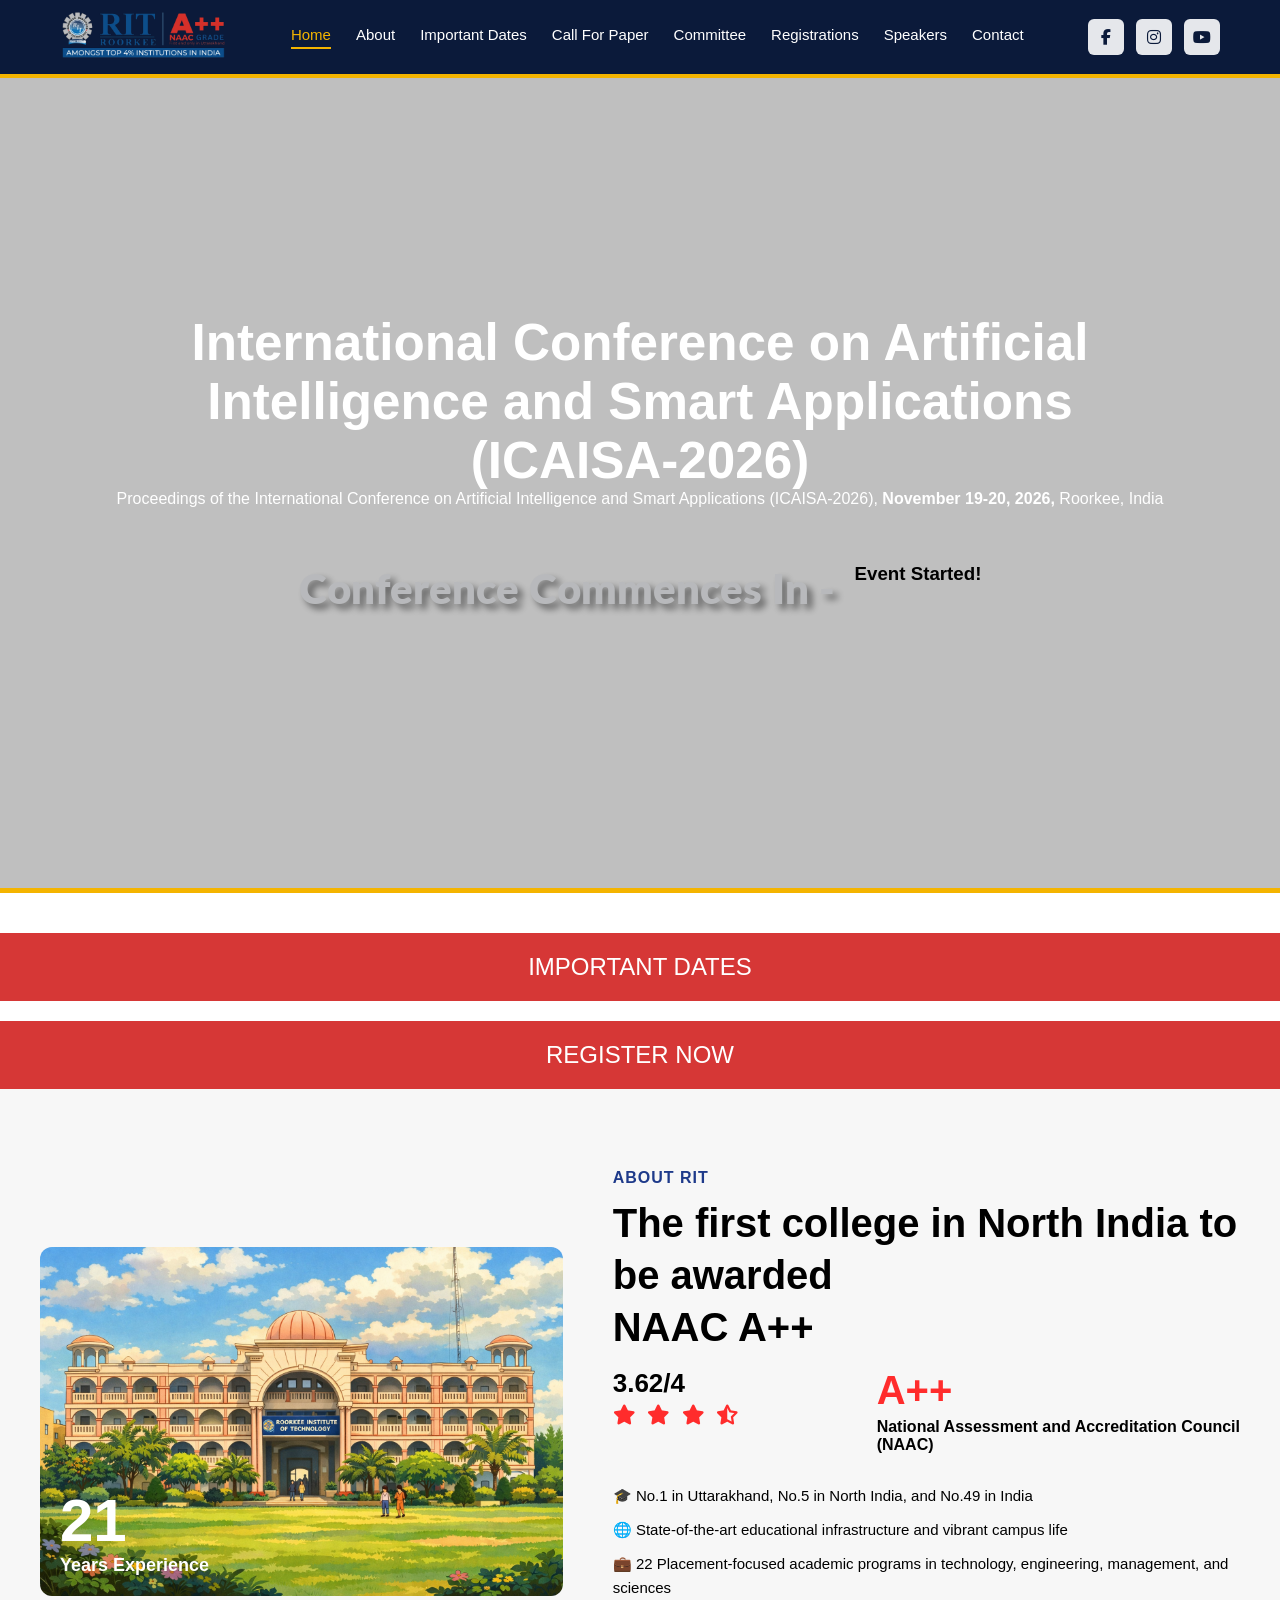
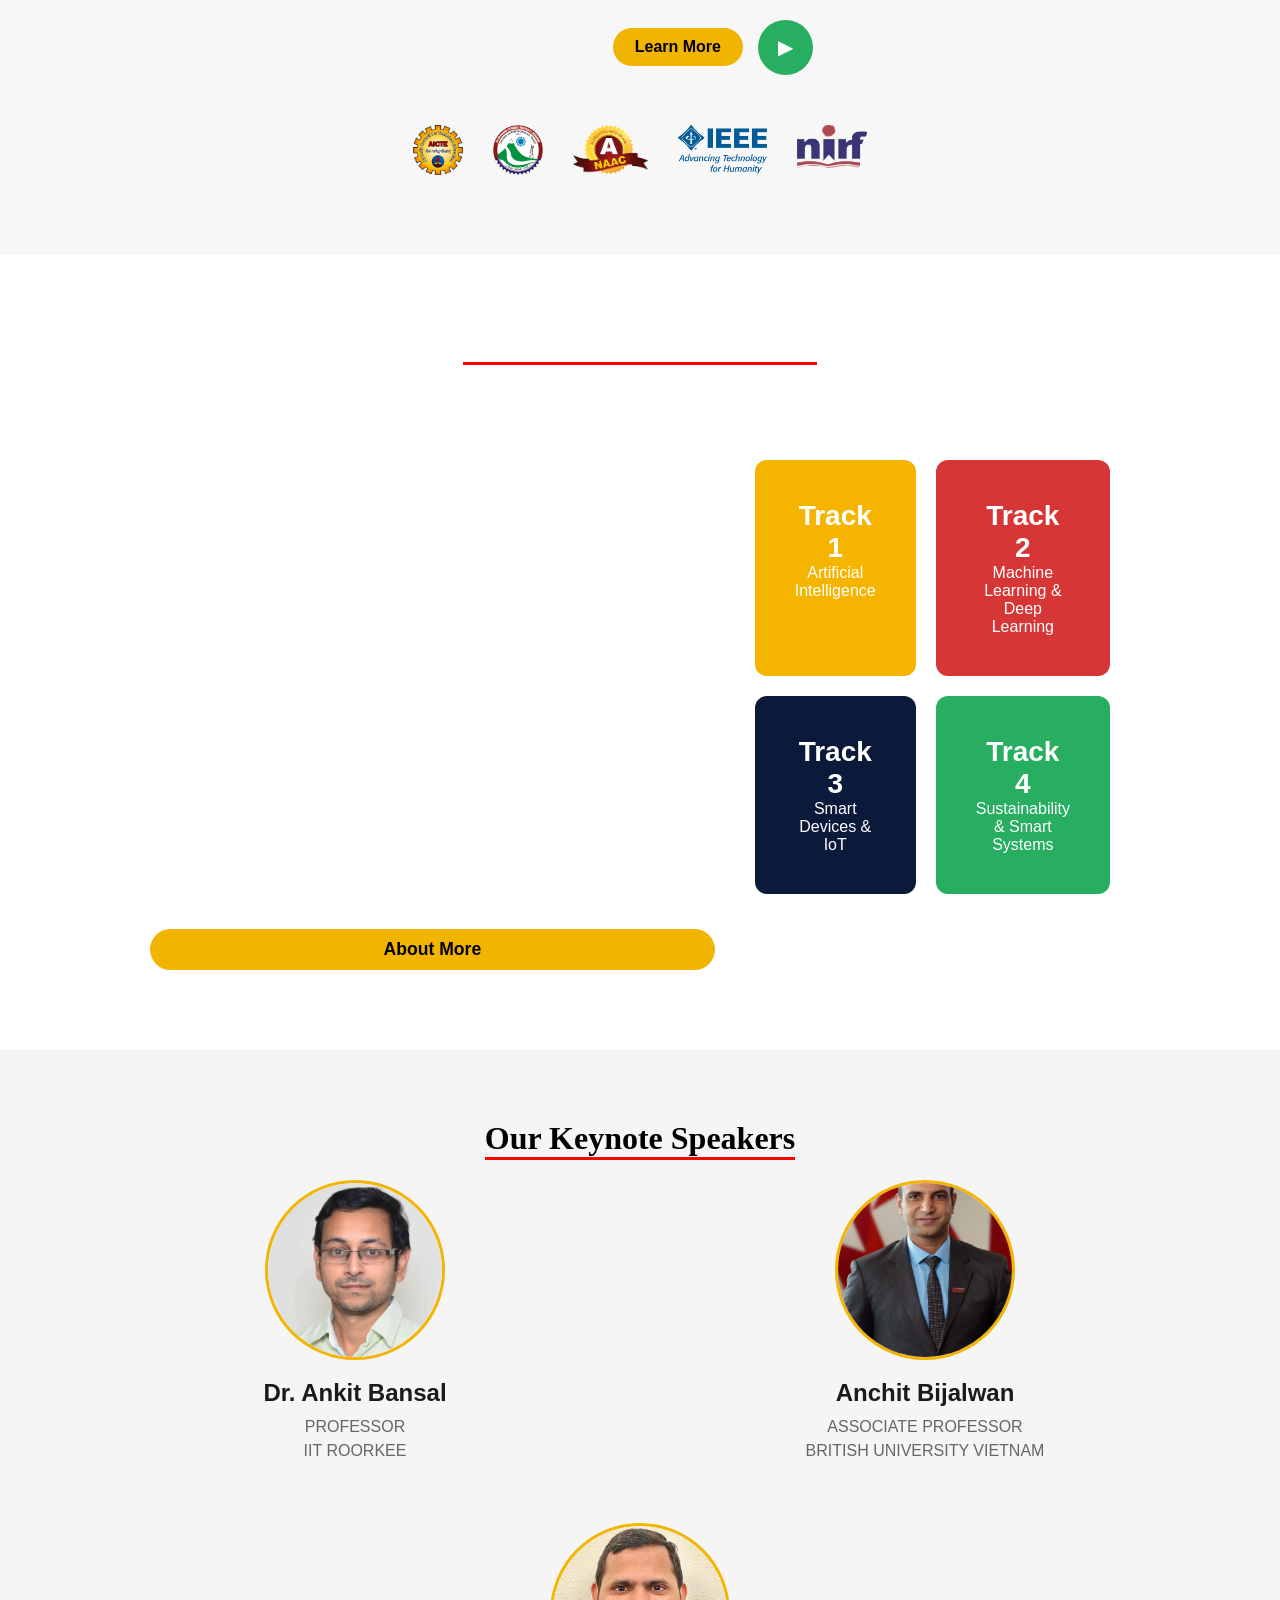
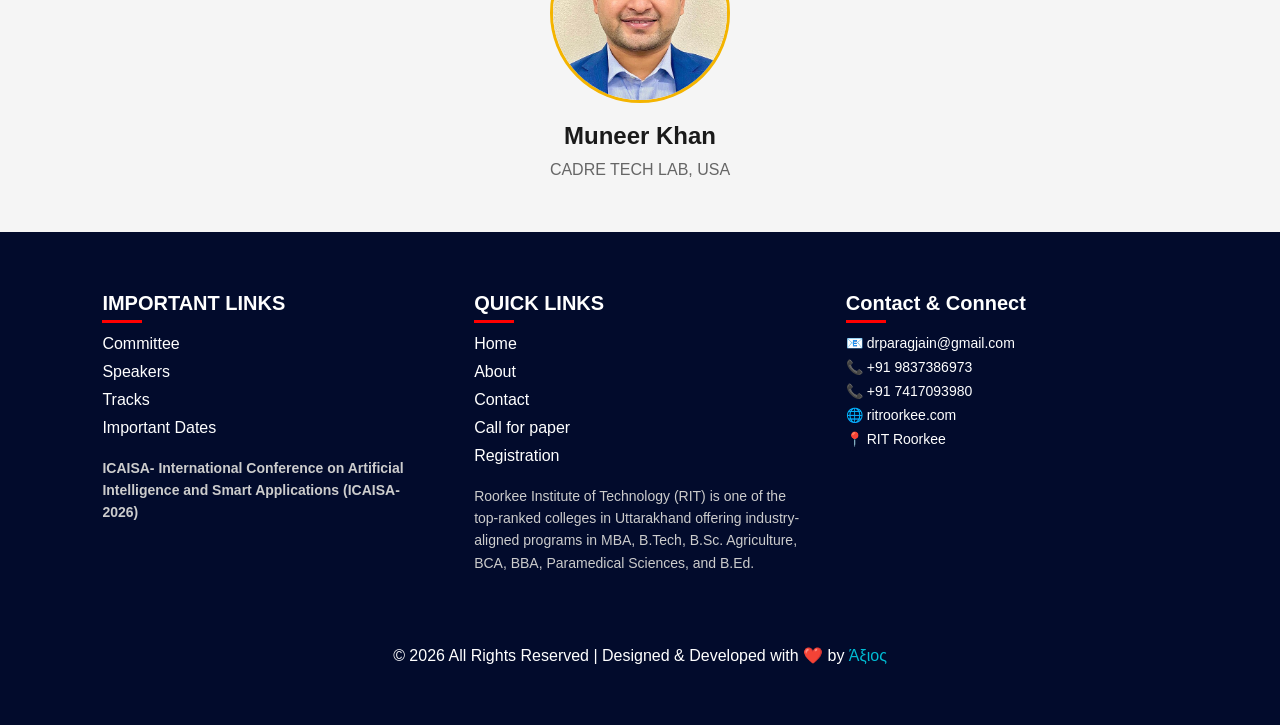
==== commit d18c3467: "95% work in done" ====
--- a/index.html
+++ b/index.html
@@ -197,9 +197,9 @@
         <div class="about-logos">
             <img src="./resource/AICTE-logo.png" alt="AICTE LOGO">
             <img src="./resource/UTU-logo.png" alt="UTU LOGO">
-            <img src="./resource/UTU-logo.png" alt="UTU LOGO">
-            <img src="./resource/UTU-logo.png" alt="UTU LOGO">
-            <img src="./resource/UTU-logo.png" alt="UTU LOGO">
+            <img src="./resource/naaclogo-a.png" alt="NAAC LOGO">
+            <img src="./resource/IEEE-logo.png" alt="IEEE LOGO">
+            <img src="./resource/nirf-logoo.png" alt="NIRF LOGO">
         </div>
     </section>
 
@@ -238,7 +238,7 @@
                     intelligent systems that enhance productivity and quality of life worldwide.
                 </p>
 
-                <a href="./About.html" class="btn-primary about-more-btn">About More</a>
+                <a href="./callforpaper.html" class="btn-primary about-more-btn">About More</a>
             </div>
             
             <div class="Track-carousel">
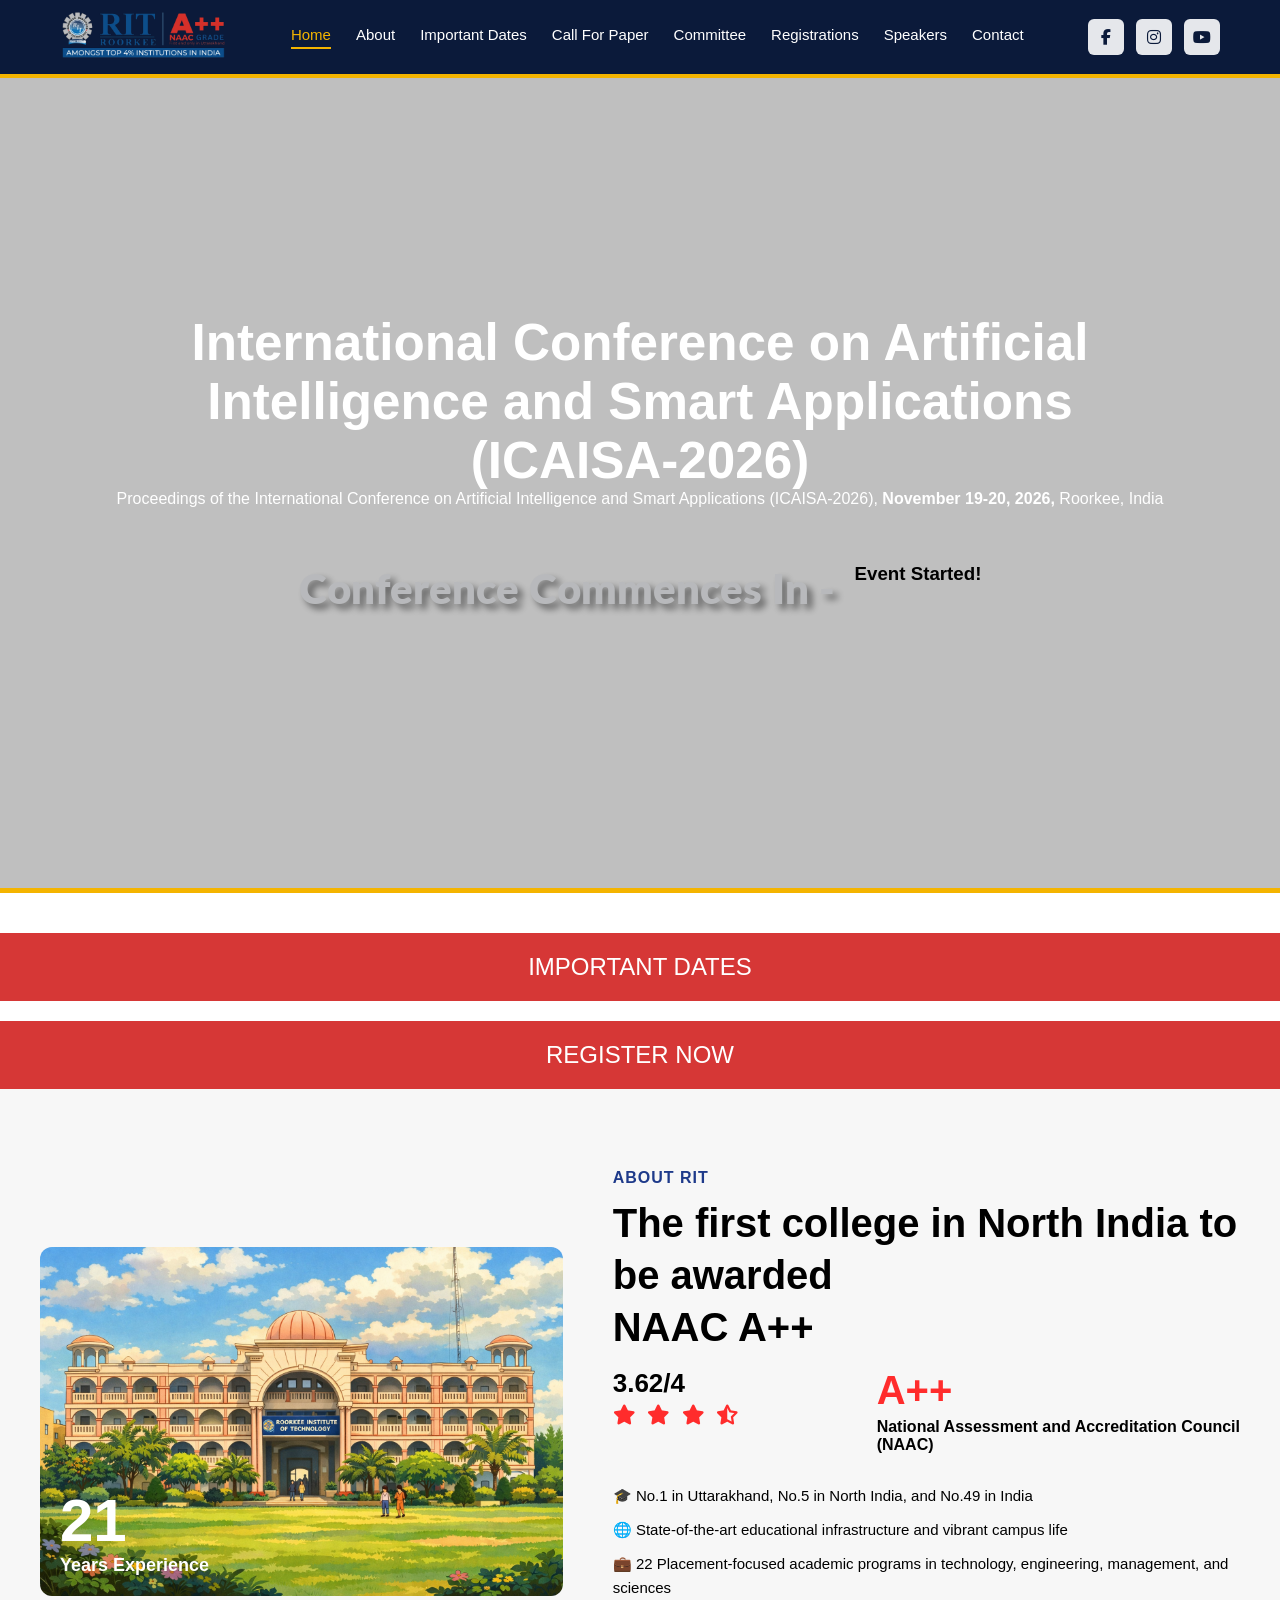
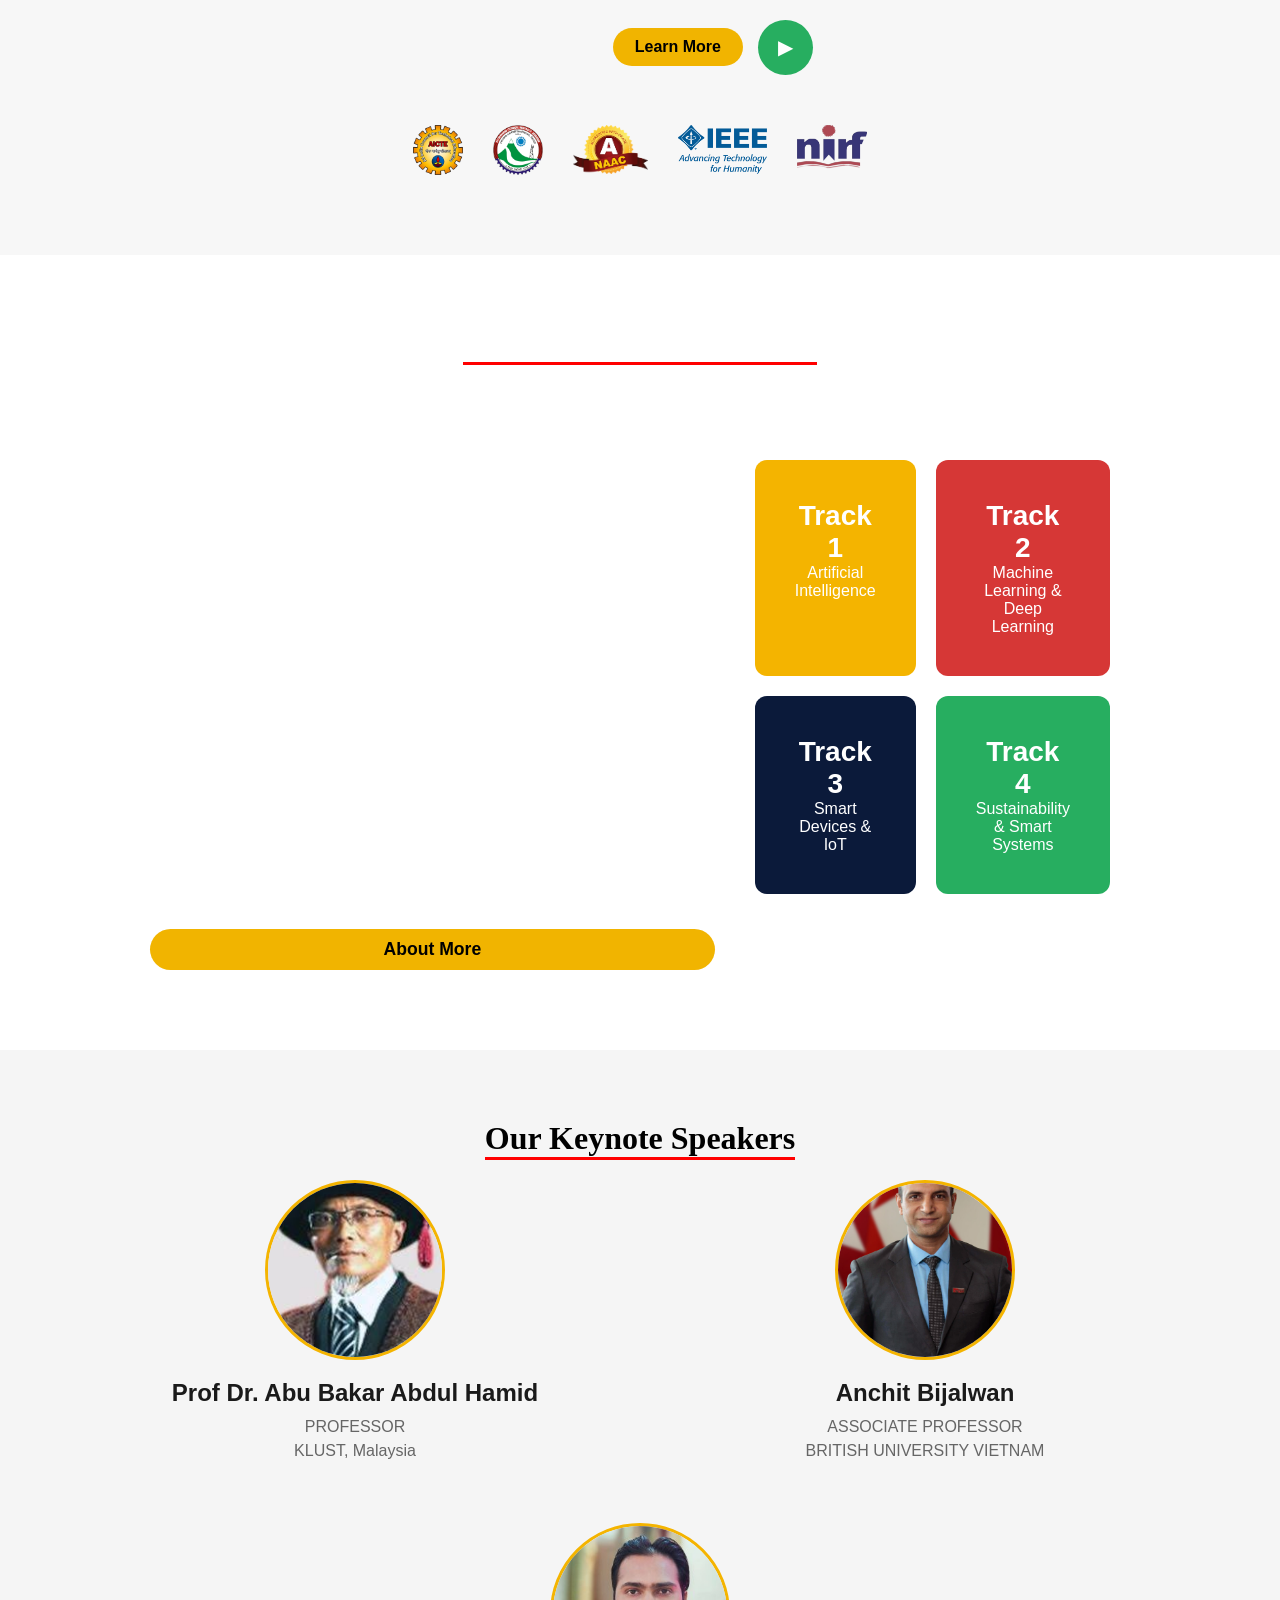
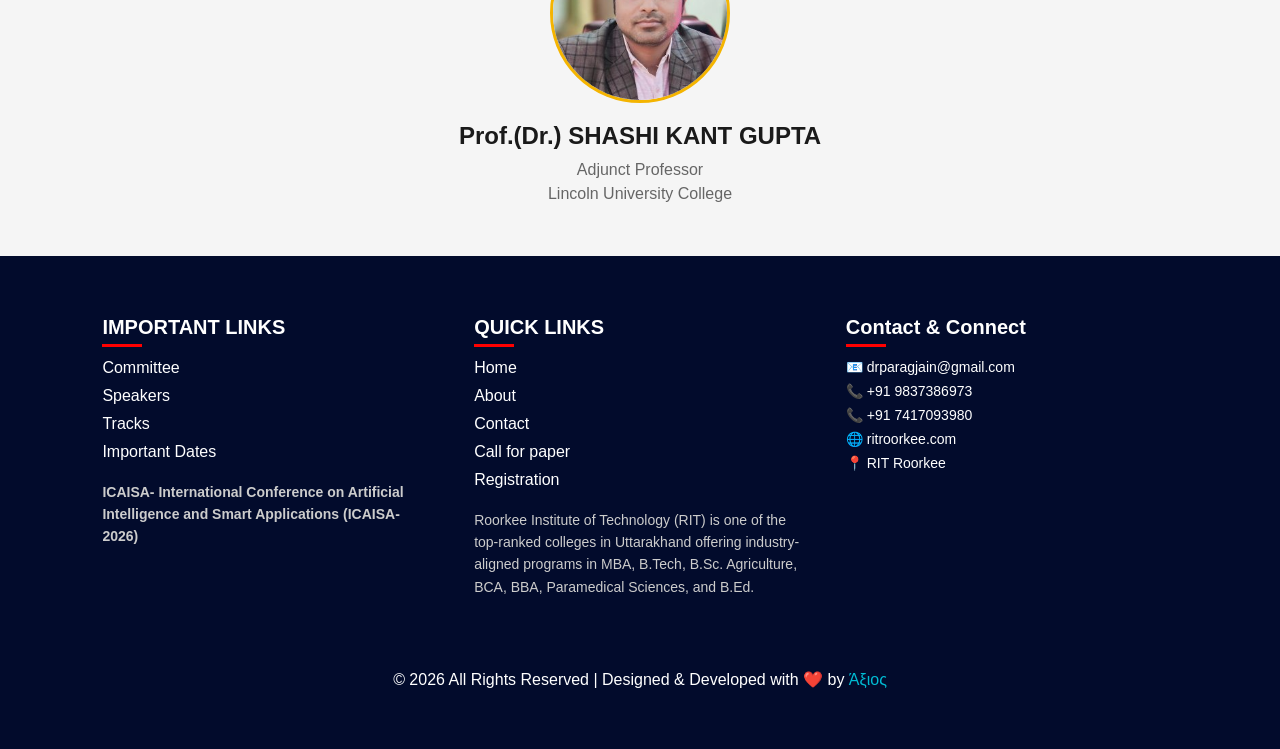
==== commit 6f479c82: "Advisory commettee and keynote speakers are updated" ====
--- a/index.html
+++ b/index.html
@@ -43,9 +43,12 @@
 
             <!-- Social Icons -->
             <div class="social-icons">
-                <a href="https://www.facebook.com/roorkeerit/" target="_blank" rel="noopener noreferrer"><i class="fab fa-facebook-f"></i></a>
-                <a href="https://www.instagram.com/ritroorkee2005/?hl=en" target="_blank" rel="noopener noreferrer"><i class="fab fa-instagram"></i></a>
-                <a href="https://www.youtube.com/@Roorkeeinstituteoftechnology" target="_blank" rel="noopener noreferrer"><i class="fab fa-youtube"></i></a>
+                <a href="https://www.facebook.com/roorkeerit/" target="_blank" rel="noopener noreferrer"><i
+                        class="fab fa-facebook-f"></i></a>
+                <a href="https://www.instagram.com/ritroorkee2005/?hl=en" target="_blank" rel="noopener noreferrer"><i
+                        class="fab fa-instagram"></i></a>
+                <a href="https://www.youtube.com/@Roorkeeinstituteoftechnology" target="_blank"
+                    rel="noopener noreferrer"><i class="fab fa-youtube"></i></a>
             </div>
 
             <!-- Mobile Menu Icon -->
@@ -70,9 +73,12 @@
 
         <!-- Social Icons (Mobile) -->
         <div class="mobile-social">
-            <a href="https://www.facebook.com/roorkeerit/" target="_blank" rel="noopener noreferrer"><i class="fab fa-facebook-f"></i></a>
-            <a href="https://www.instagram.com/ritroorkee2005/?hl=en" target="_blank" rel="noopener noreferrer"><i class="fab fa-instagram"></i></a>
-            <a href="https://www.youtube.com/@Roorkeeinstituteoftechnology" target="_blank" rel="noopener noreferrer"><i class="fab fa-youtube"></i></a>
+            <a href="https://www.facebook.com/roorkeerit/" target="_blank" rel="noopener noreferrer"><i
+                    class="fab fa-facebook-f"></i></a>
+            <a href="https://www.instagram.com/ritroorkee2005/?hl=en" target="_blank" rel="noopener noreferrer"><i
+                    class="fab fa-instagram"></i></a>
+            <a href="https://www.youtube.com/@Roorkeeinstituteoftechnology" target="_blank" rel="noopener noreferrer"><i
+                    class="fab fa-youtube"></i></a>
         </div>
     </div>
 
@@ -137,17 +143,17 @@
     <!-- <section class="home-about-rit"></section> -->
     <section class="about-section">
         <div class="about-container">
-    
+
             <!-- Left Image -->
             <div class="about-image">
                 <img src="./resource/rit-about-img.png" alt="Experience Image">
-    
+
                 <div class="experience-badge">
                     <span class="years">21</span>
                     <span class="text">Years Experience</span>
                 </div>
             </div>
-    
+
             <!-- Right Content -->
             <div class="about-content">
                 <p class="subtitle">ABOUT RIT</p>
@@ -157,7 +163,7 @@
                         The first college in North India to be awarded <br>
                         <span>NAAC A++</span>
                     </h1>
-                
+
                     <div class="rating-naac">
                         <div class="rating">
                             <h2>3.62/4</h2>
@@ -174,25 +180,28 @@
                         </div>
                     </div>
 
-                
+
                     <ul class="features">
                         <li>🎓 No.1 in Uttarakhand, No.5 in North India, and No.49 in India</li>
                         <li>🌐 State-of-the-art educational infrastructure and vibrant campus life</li>
-                        <li>💼 22 Placement-focused academic programs in technology, engineering, management, and sciences</li>
+                        <li>💼 22 Placement-focused academic programs in technology, engineering, management, and
+                            sciences</li>
                     </ul>
                 </div>
-    
+
                 <div class="buttons">
-                    <a href="https://ritroorkee.com/" class="btn-primary" target="_blank" rel="noopener noreferrer">Learn More</a>
-    
-                    <a href="https://www.youtube.com/watch?v=4znWxGRfNgY" class="play-btn" target="_blank" rel="noopener noreferrer">
+                    <a href="https://ritroorkee.com/" class="btn-primary" target="_blank"
+                        rel="noopener noreferrer">Learn More</a>
+
+                    <a href="https://www.youtube.com/watch?v=4znWxGRfNgY" class="play-btn" target="_blank"
+                        rel="noopener noreferrer">
                         ▶
                     </a>
                 </div>
             </div>
-    
-        </div>
-    
+
+        </div>
+
         <!-- Logos -->
         <div class="about-logos">
             <img src="./resource/AICTE-logo.png" alt="AICTE LOGO">
@@ -215,11 +224,14 @@
                 <p>Welcome to <b>"International Conference on Artificial Intelligence and Smart Applications
                         (ICAISA-2026)"</b></p>
                 <p>
-                A prestigious international forum dedicated to advancing research, innovation, and collaboration in artificial
-                intelligence and intelligent technologies. The conference serves as a global hub for knowledge exchange, where experts,
-                thought leaders, and innovators come together to present ideas, share insights, and discuss transformative technologies shaping the future of smart applications and digital ecosystems.
-                </p>
-            
+                    A prestigious international forum dedicated to advancing research, innovation, and collaboration in
+                    artificial
+                    intelligence and intelligent technologies. The conference serves as a global hub for knowledge
+                    exchange, where experts,
+                    thought leaders, and innovators come together to present ideas, share insights, and discuss
+                    transformative technologies shaping the future of smart applications and digital ecosystems.
+                </p>
+
                 <p>
                     ICAISA-2026 is thoughtfully designed for a diverse and interdisciplinary audience, including
                     academicians, researchers, doctoral scholars, postgraduate students, industry professionals,
@@ -228,7 +240,7 @@
                     rapidly evolving AI landscape, this conference offers valuable opportunities for learning,
                     networking, and global collaboration.
                 </p>
-            
+
                 <p>
                     The conference highlights key areas such as machine learning, deep learning,
                     computer vision, and natural language processing, along with their applications
@@ -240,7 +252,7 @@
 
                 <a href="./callforpaper.html" class="btn-primary about-more-btn">About More</a>
             </div>
-            
+
             <div class="Track-carousel">
                 <div class="grid-container">
                     <div class="box box1">
@@ -262,7 +274,7 @@
                 </div>
             </div>
         </div>
-    
+
     </section>
 
 
@@ -275,9 +287,9 @@
 
             <!-- Speaker 1 -->
             <div class="speaker">
-                <img src="./resource/speaker1.jpg" alt="Dr Ankit Bansal">
-                <h3>Dr. Ankit Bansal</h3>
-                <p>PROFESSOR<br>IIT ROORKEE</p>
+                <img src="./resource/abdul-hamid.jfif" alt="Abdul Hamid">
+                <h3>Prof Dr. Abu Bakar Abdul Hamid</h3>
+                <p>PROFESSOR<br>KLUST, Malaysia</p>
             </div>
 
             <!-- Speaker 2 -->
@@ -288,10 +300,11 @@
             </div>
 
             <!-- Speaker 3 -->
+
             <div class="speaker center">
-                <img src="./resource/speaker3.jpg" alt="Muneer Khan">
-                <h3>Muneer Khan</h3>
-                <p>CADRE TECH LAB, USA</p>
+                <img src="./resource/shashi-kant.jfif" alt="Prof.(Dr.) SHASHI KANT GUPTA">
+                <h3>Prof.(Dr.) SHASHI KANT GUPTA</h3>
+                <p>Adjunct Professor <br>Lincoln University College</p>
             </div>
 
         </div>
--- a/style.css
+++ b/style.css
@@ -805,7 +805,7 @@
         flex-direction: column;
         padding-left: 25px;
         padding-right: 25px;
-        text-align: center;
+        /* text-align: center; */
     }
 }
 
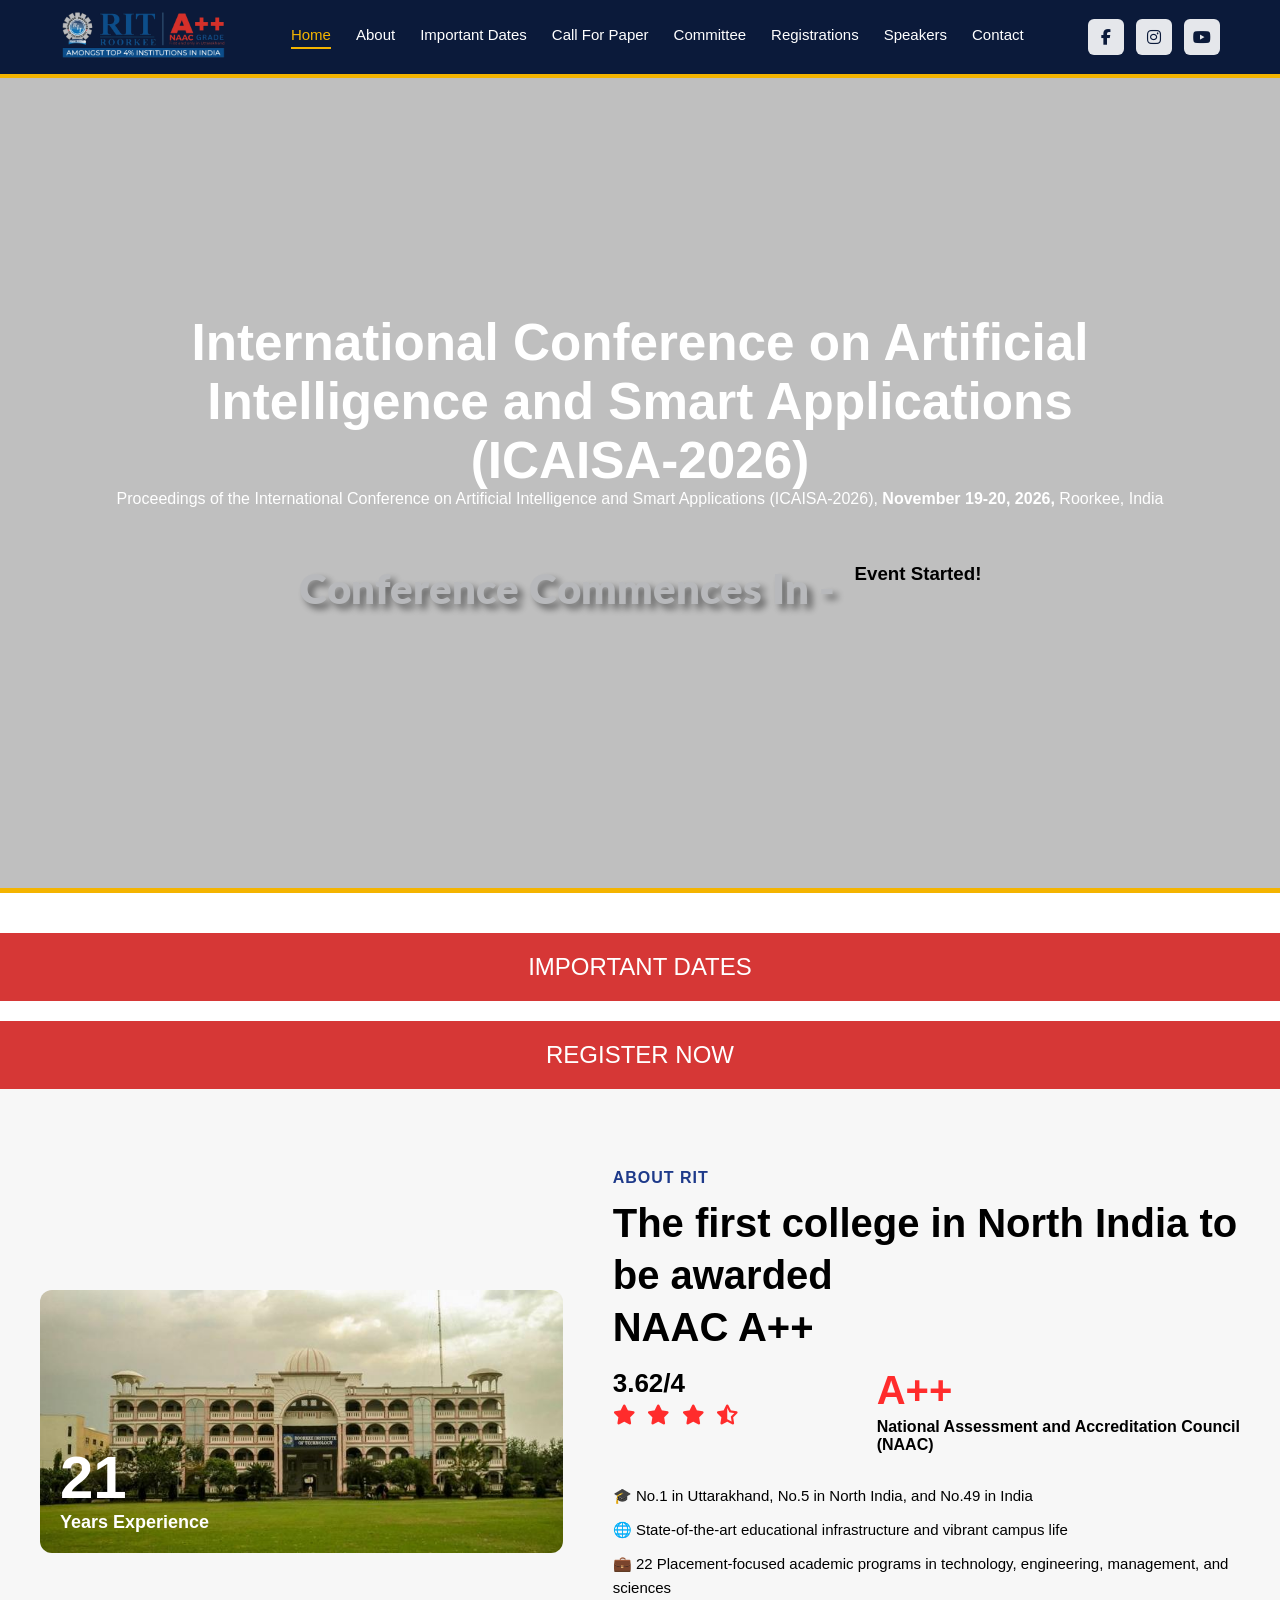
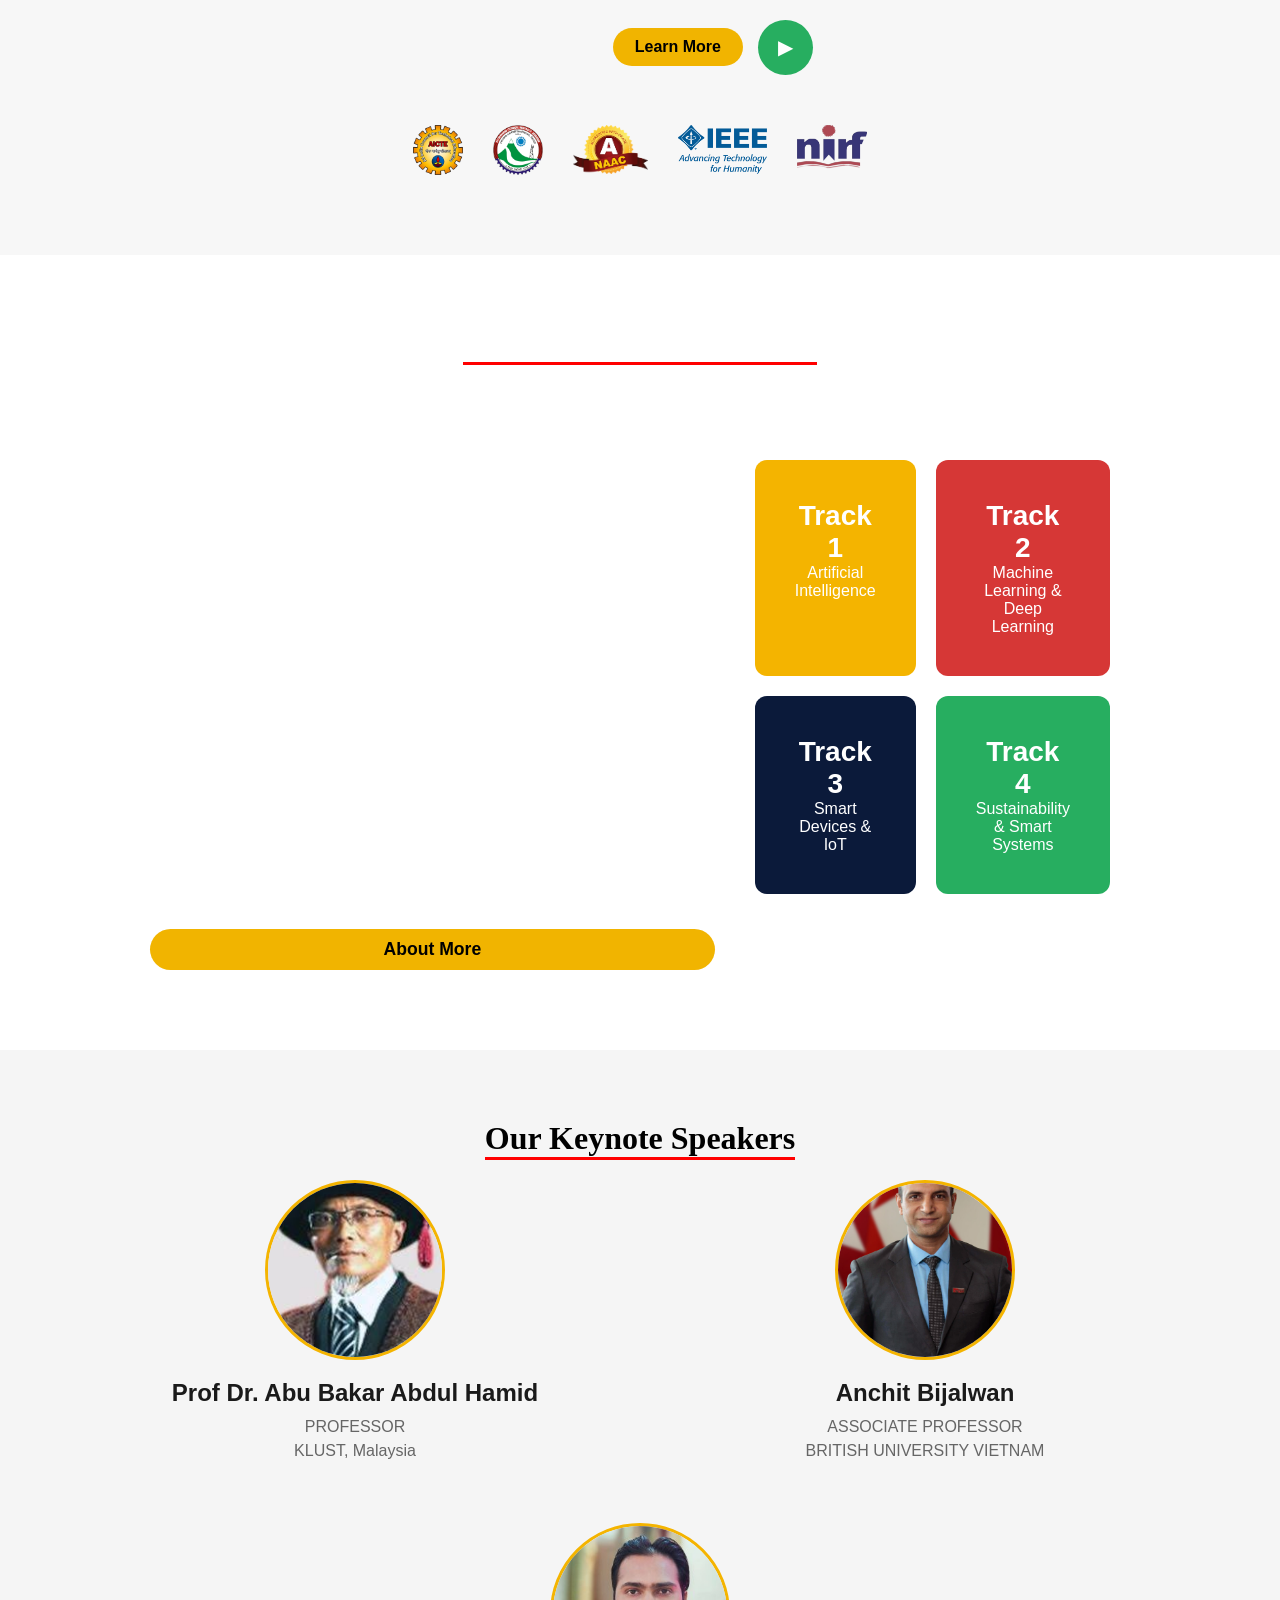
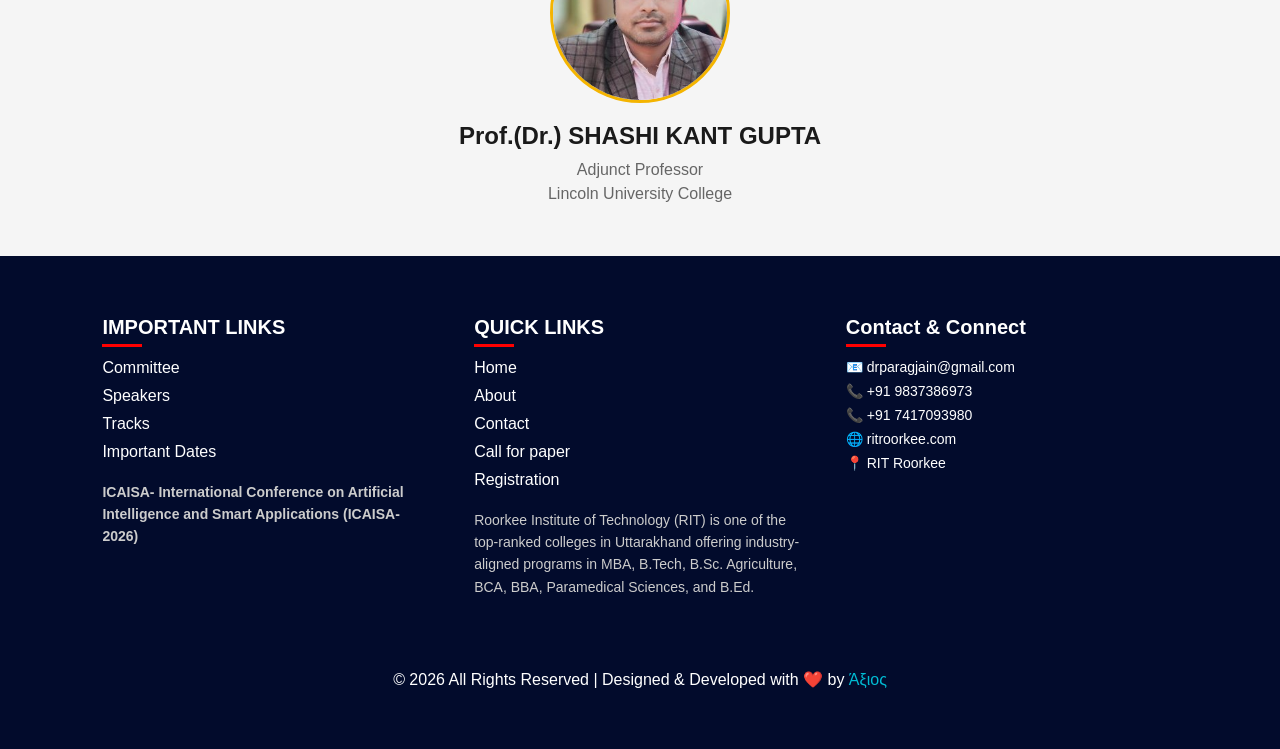
==== commit a48c0ff6: "faculty members updated" ====
--- a/index.html
+++ b/index.html
@@ -146,7 +146,7 @@
 
             <!-- Left Image -->
             <div class="about-image">
-                <img src="./resource/rit-about-img.png" alt="Experience Image">
+                <img src="./resource/rit-img.jpg" alt="Experience Image">
 
                 <div class="experience-badge">
                     <span class="years">21</span>
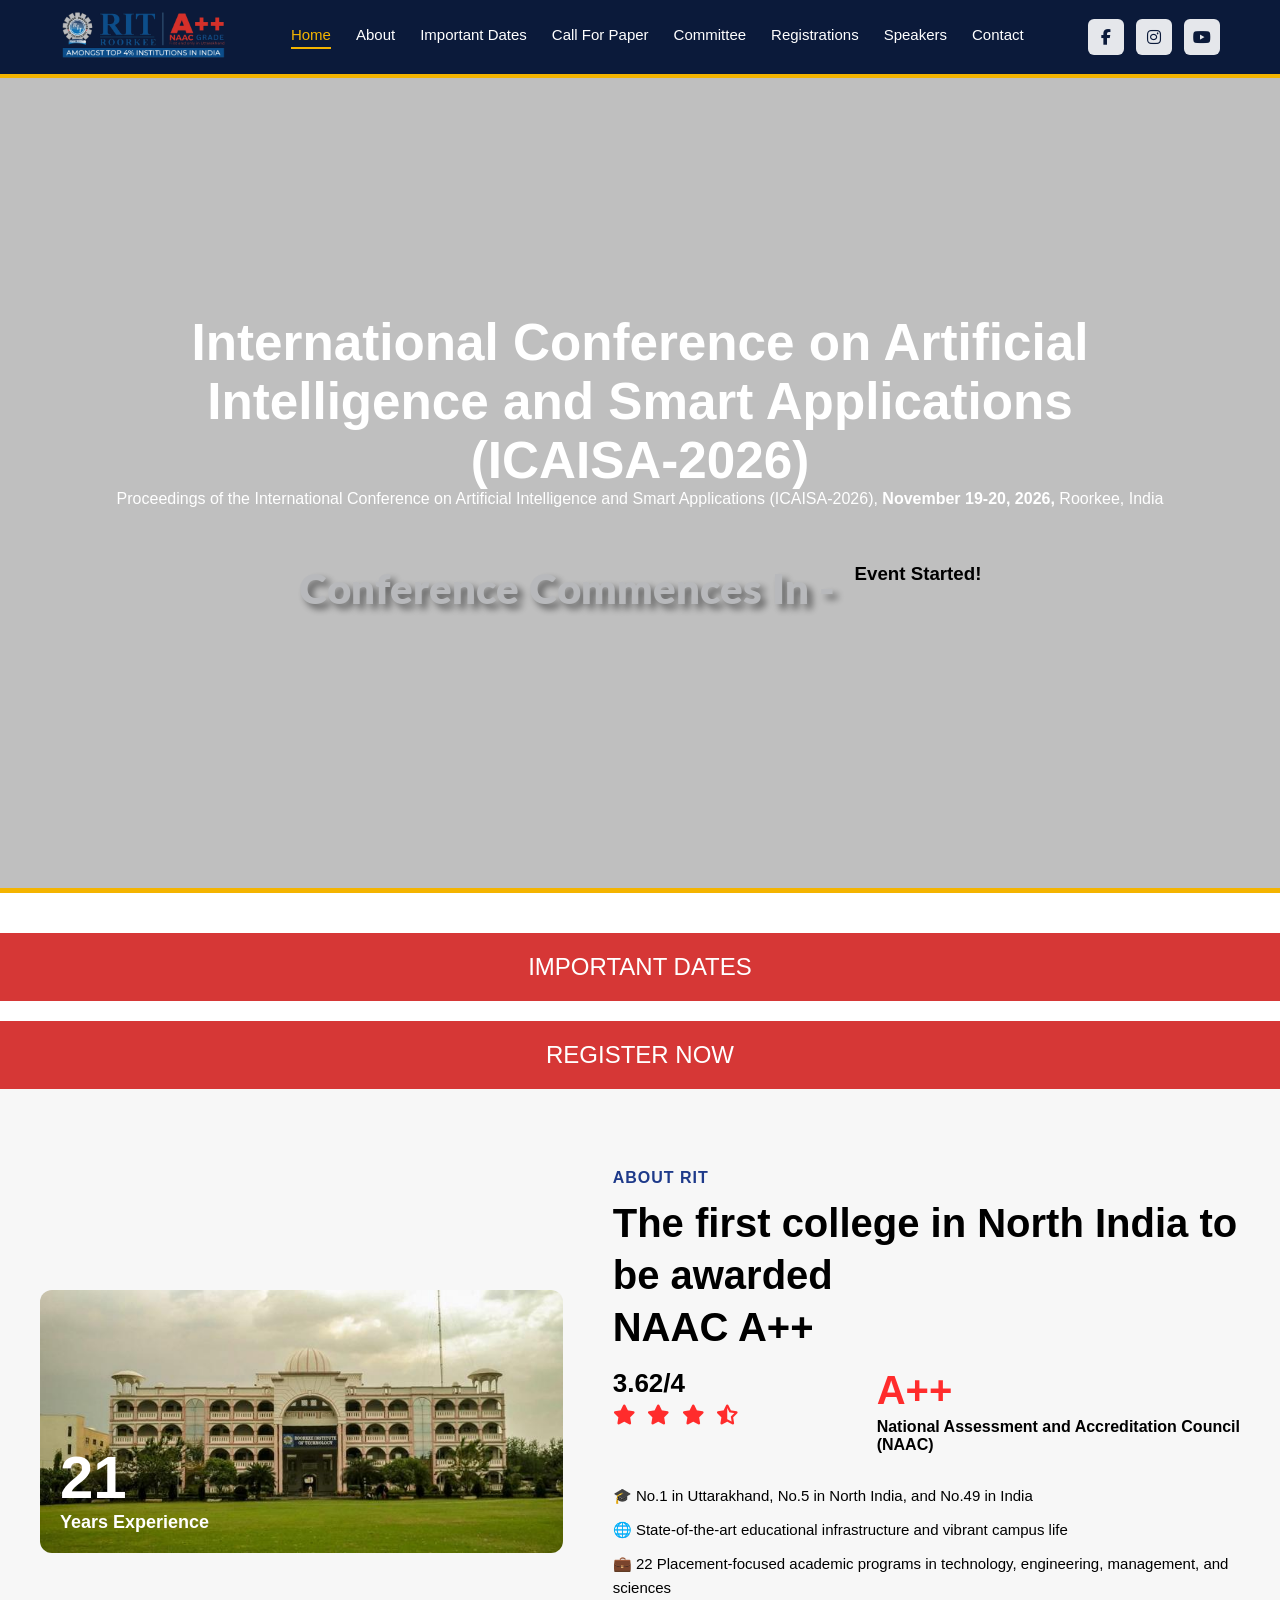
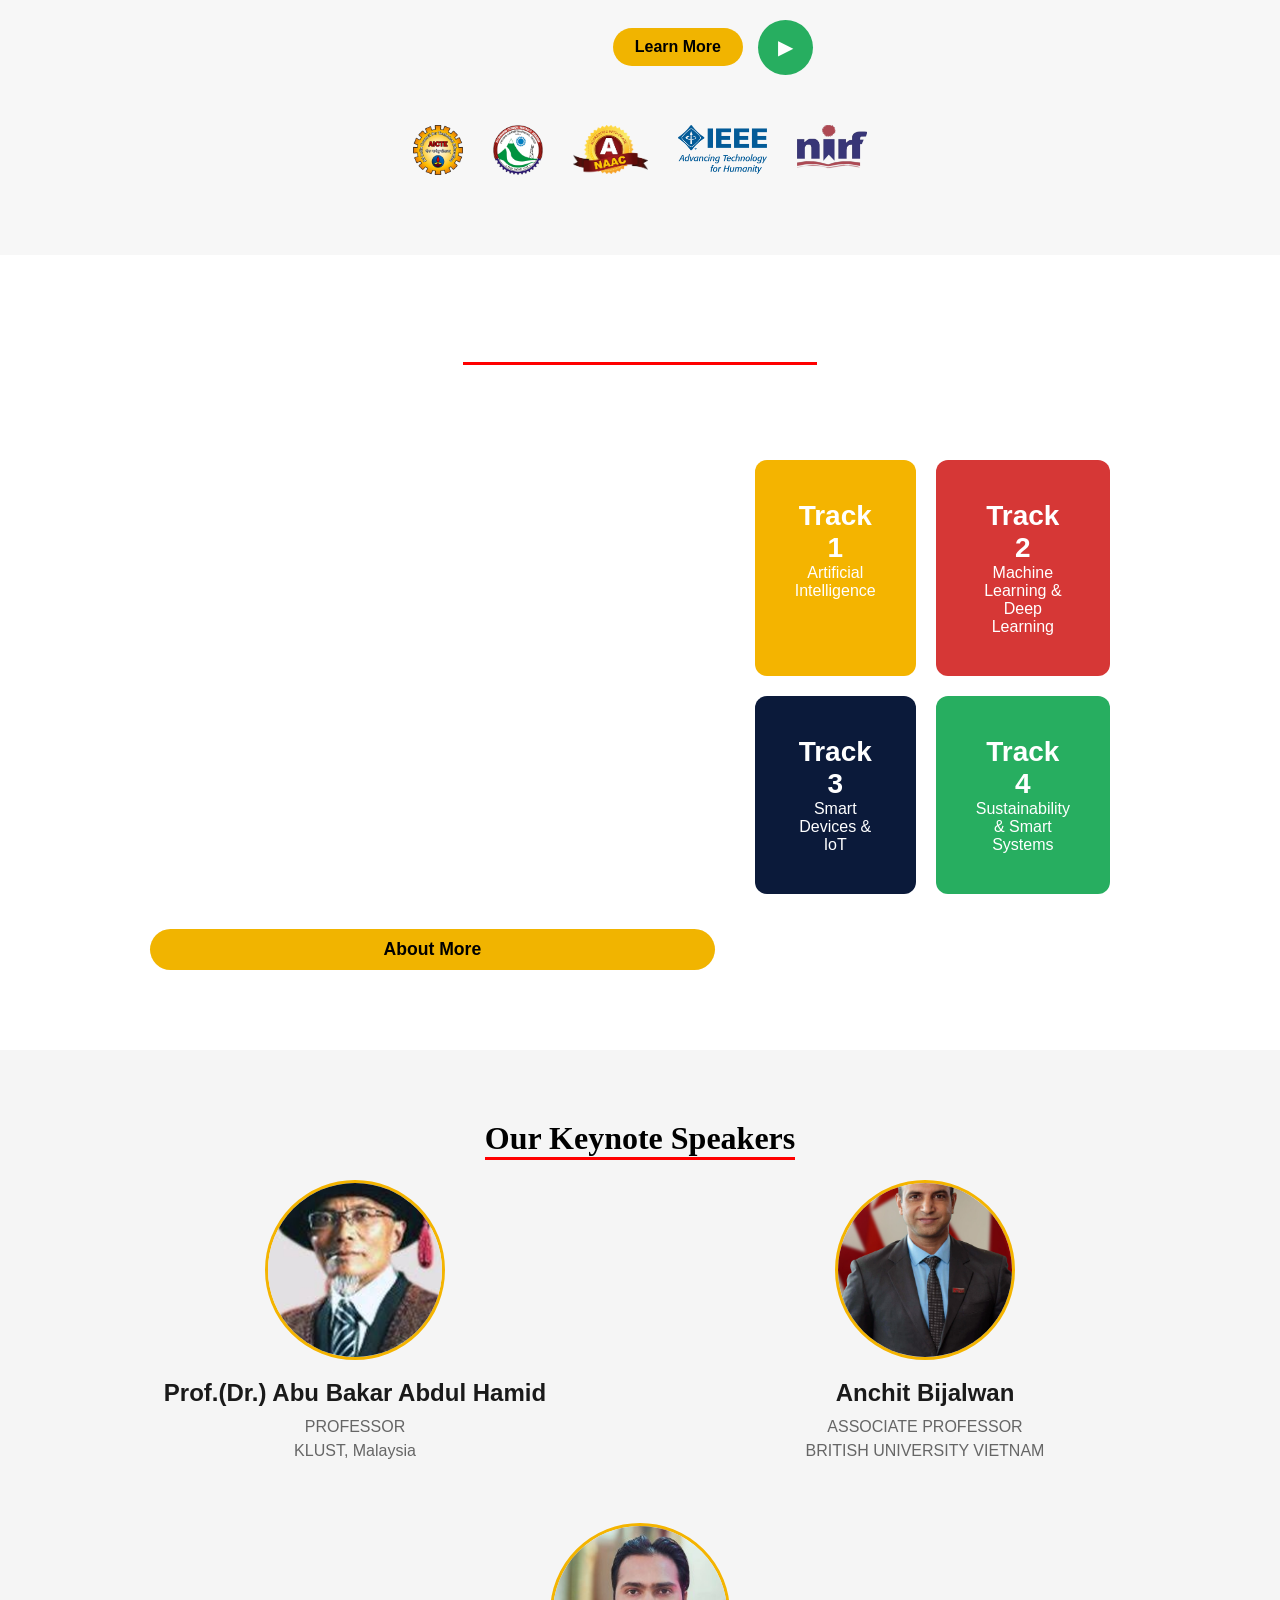
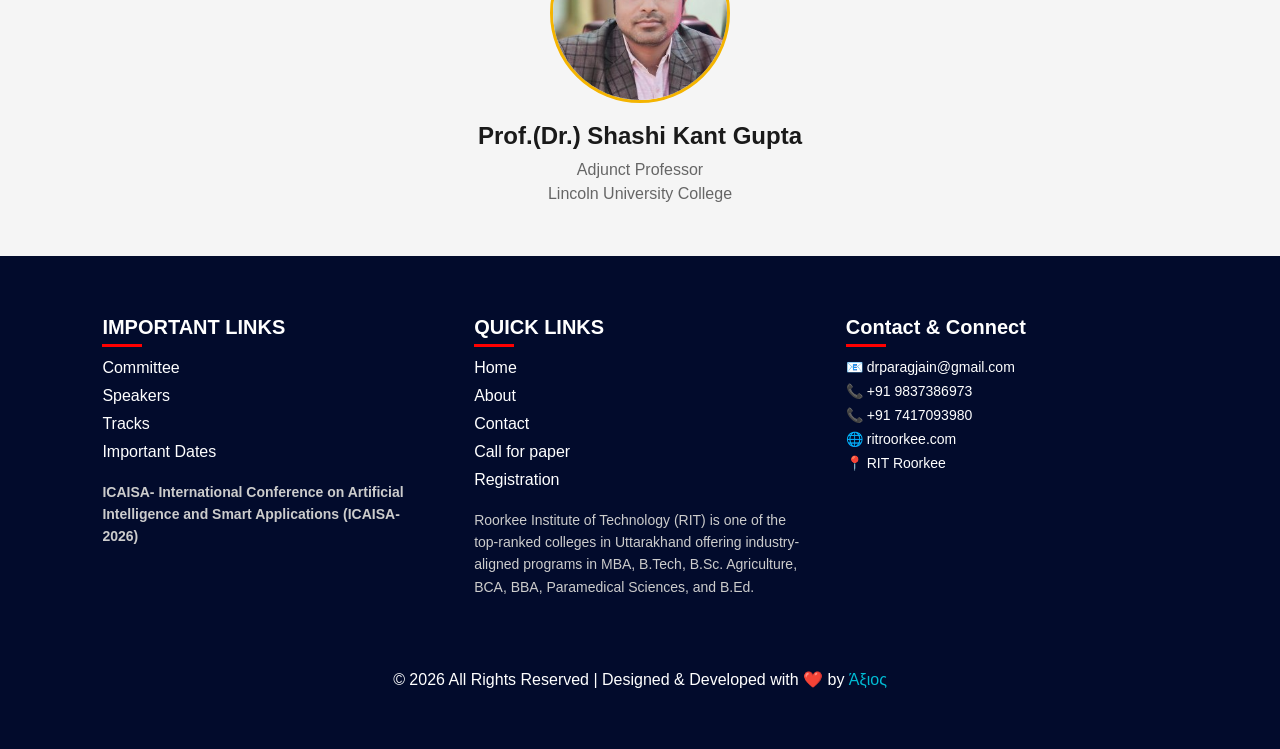
==== commit 7bcebf74: "keynote speakers names updated and unusfull resources deleted" ====
--- a/index.html
+++ b/index.html
@@ -288,7 +288,7 @@
             <!-- Speaker 1 -->
             <div class="speaker">
                 <img src="./resource/abdul-hamid.jfif" alt="Abdul Hamid">
-                <h3>Prof Dr. Abu Bakar Abdul Hamid</h3>
+                <h3>Prof.(Dr.) Abu Bakar Abdul Hamid</h3>
                 <p>PROFESSOR<br>KLUST, Malaysia</p>
             </div>
 
@@ -303,7 +303,7 @@
 
             <div class="speaker center">
                 <img src="./resource/shashi-kant.jfif" alt="Prof.(Dr.) SHASHI KANT GUPTA">
-                <h3>Prof.(Dr.) SHASHI KANT GUPTA</h3>
+                <h3>Prof.(Dr.) Shashi Kant Gupta</h3>
                 <p>Adjunct Professor <br>Lincoln University College</p>
             </div>
 
